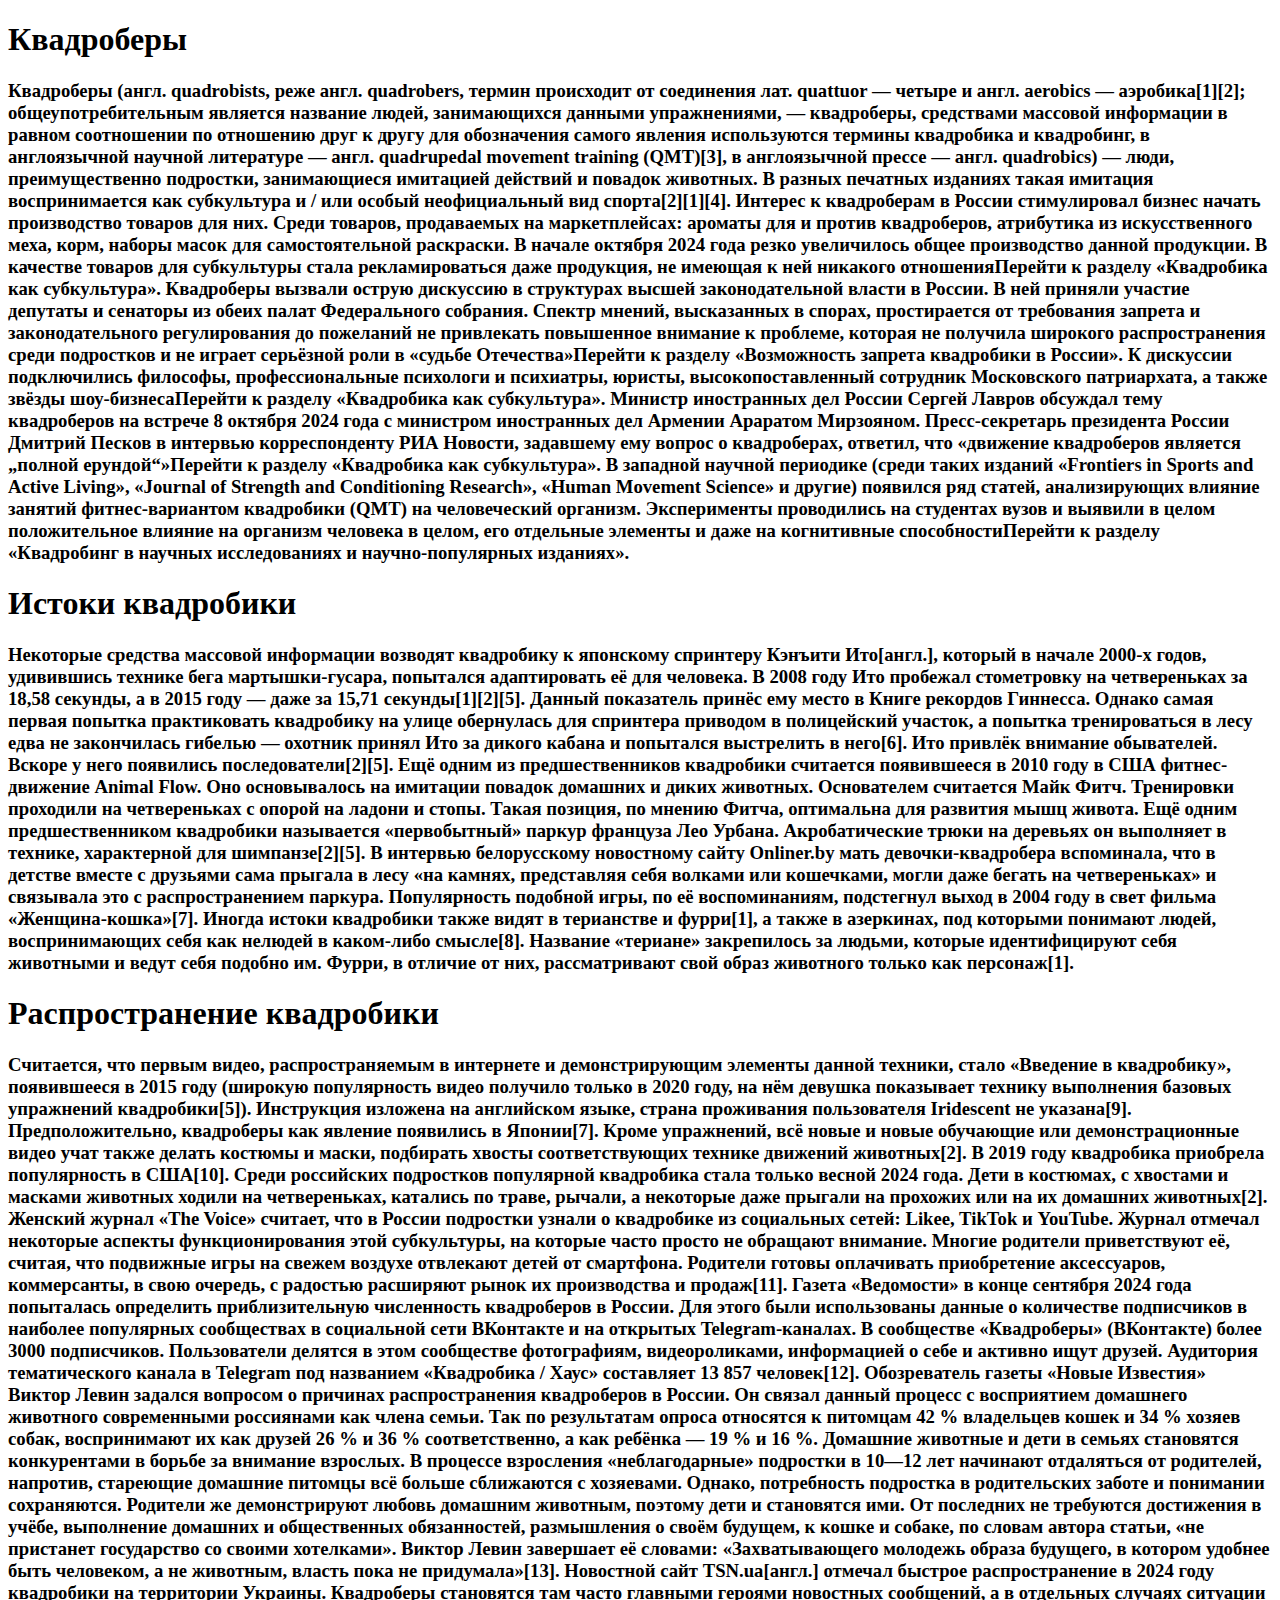
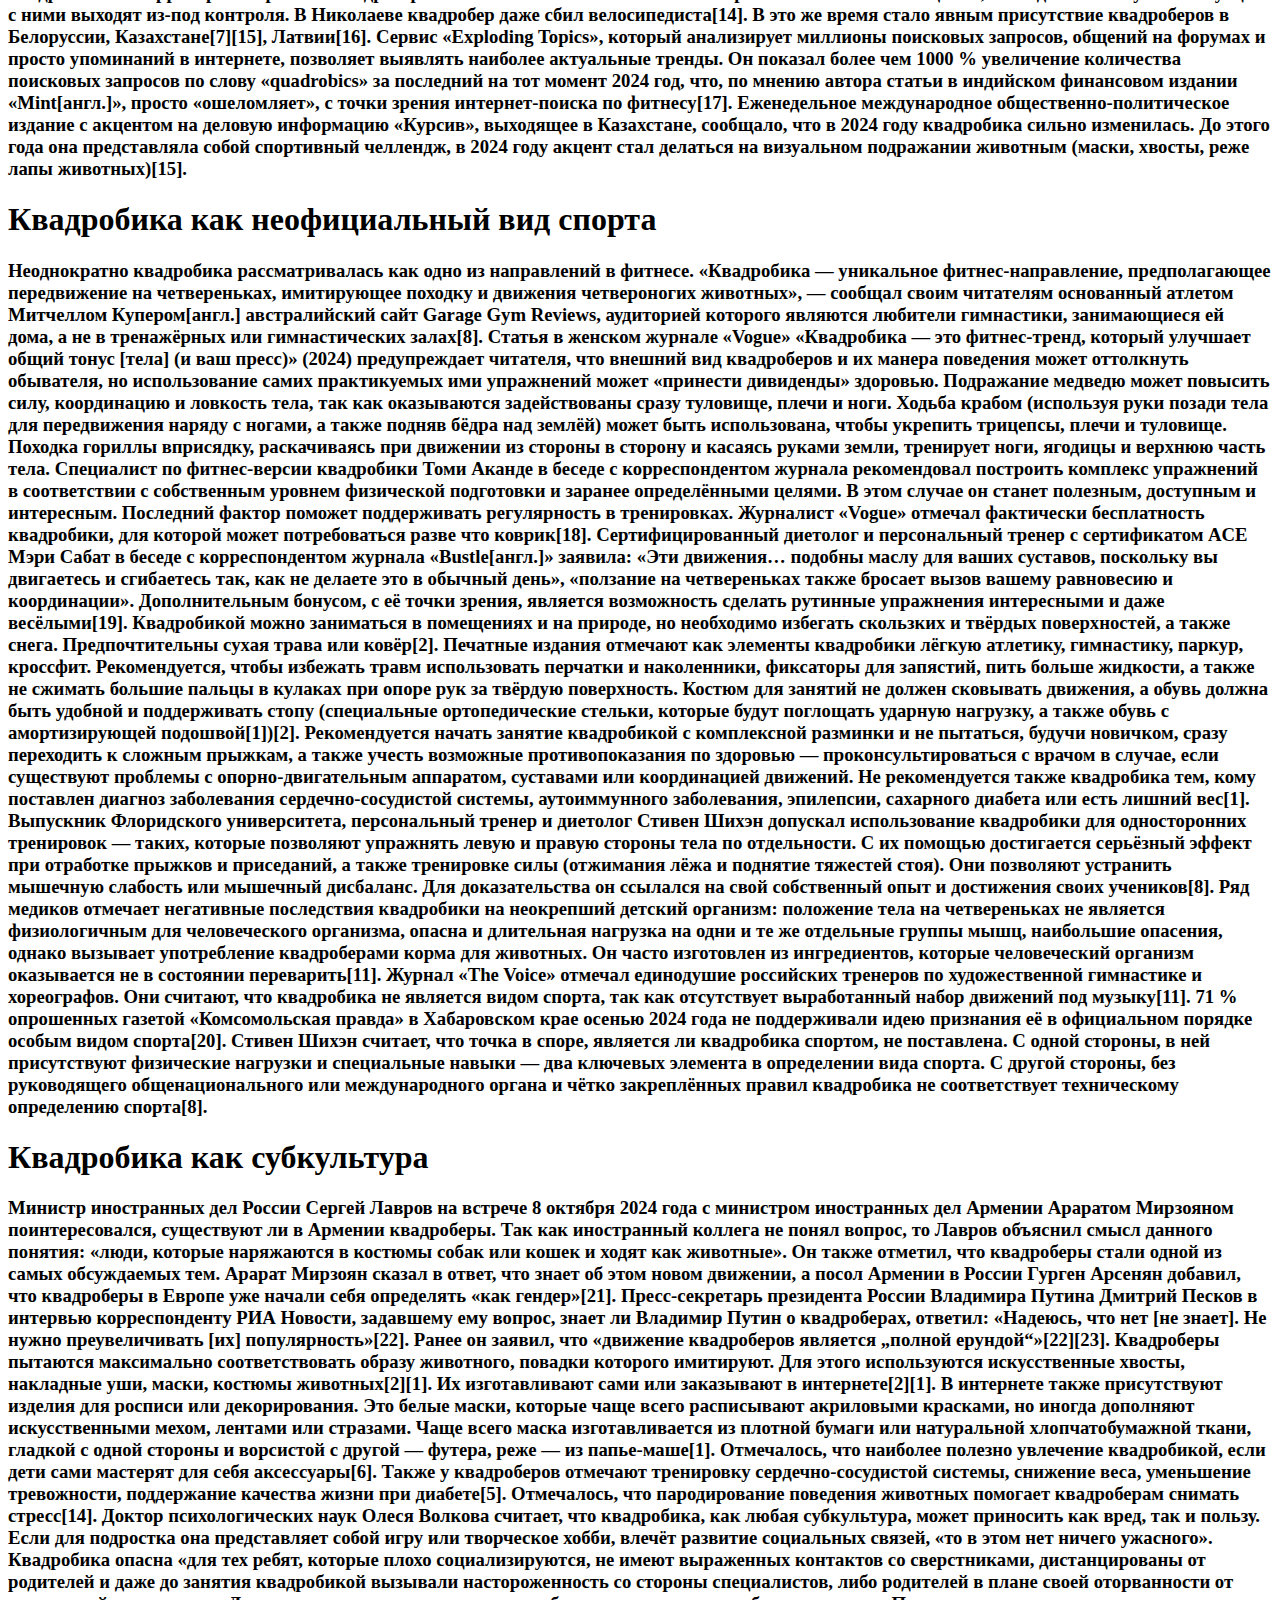
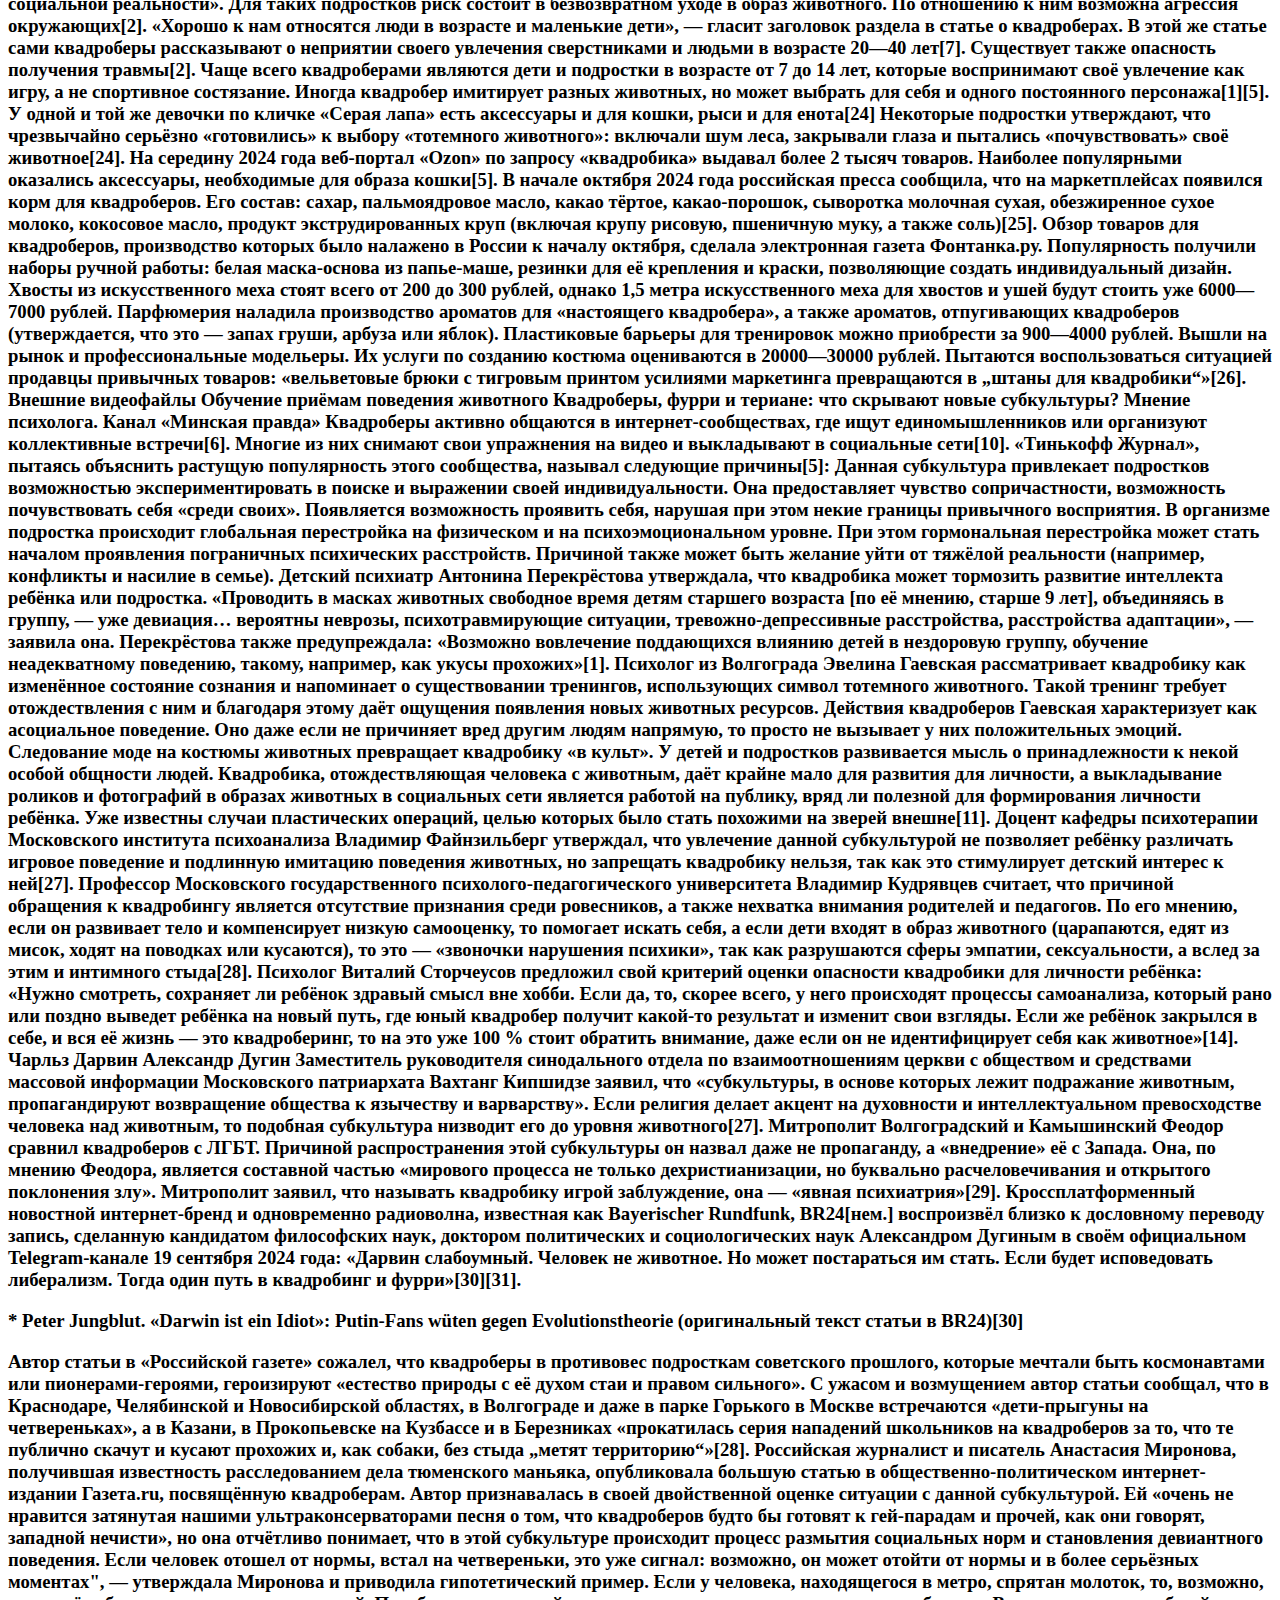
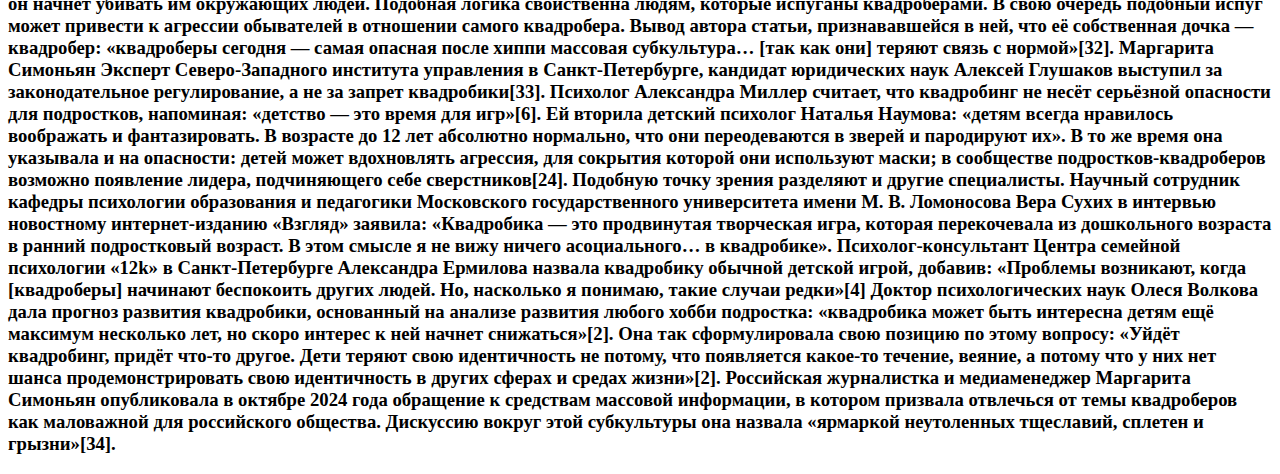
==== project/index.html @ 7bff30d8 "papki" ====
<!DOCTYPE html>
<html lang="en">
<head>
    <meta charset="UTF-8">
    <meta name="viewport" content="width=device-width, initial-scale=1.0">
    <title>Квадроберы</title>
</head>
<body>
    <h1>Квадроберы</h1>
    <h3>Квадроберы (англ. quadrobists, реже англ. quadrobers, термин происходит от соединения лат. quattuor — четыре и англ. aerobics — аэробика[1][2]; общеупотребительным является название людей, занимающихся данными упражнениями, — квадроберы, средствами массовой информации в равном соотношении по отношению друг к другу для обозначения самого явления используются термины квадробика и квадробинг, в англоязычной научной литературе — англ. quadrupedal movement training (QMT)[3], в англоязычной прессе — англ. quadrobics) — люди, преимущественно подростки, занимающиеся имитацией действий и повадок животных. В разных печатных изданиях такая имитация воспринимается как субкультура и / или особый неофициальный вид спорта[2][1][4].

Интерес к квадроберам в России стимулировал бизнес начать производство товаров для них. Среди товаров, продаваемых на маркетплейсах: ароматы для и против квадроберов, атрибутика из искусственного меха, корм, наборы масок для самостоятельной раскраски. В начале октября 2024 года резко увеличилось общее производство данной продукции. В качестве товаров для субкультуры стала рекламироваться даже продукция, не имеющая к ней никакого отношенияПерейти к разделу «Квадробика как субкультура».

Квадроберы вызвали острую дискуссию в структурах высшей законодательной власти в России. В ней приняли участие депутаты и сенаторы из обеих палат Федерального собрания. Спектр мнений, высказанных в спорах, простирается от требования запрета и законодательного регулирования до пожеланий не привлекать повышенное внимание к проблеме, которая не получила широкого распространения среди подростков и не играет серьёзной роли в «судьбе Отечества»Перейти к разделу «Возможность запрета квадробики в России». К дискуссии подключились философы, профессиональные психологи и психиатры, юристы, высокопоставленный сотрудник Московского патриархата, а также звёзды шоу-бизнесаПерейти к разделу «Квадробика как субкультура». Министр иностранных дел России Сергей Лавров обсуждал тему квадроберов на встрече 8 октября 2024 года с министром иностранных дел Армении Араратом Мирзояном. Пресс-секретарь президента России Дмитрий Песков в интервью корреспонденту РИА Новости, задавшему ему вопрос о квадроберах, ответил, что «движение квадроберов является „полной ерундой“»Перейти к разделу «Квадробика как субкультура».

В западной научной периодике (среди таких изданий «Frontiers in Sports and Active Living», «Journal of Strength and Conditioning Research», «Human Movement Science» и другие) появился ряд статей, анализирующих влияние занятий фитнес-вариантом квадробики (QMT) на человеческий организм. Эксперименты проводились на студентах вузов и выявили в целом положительное влияние на организм человека в целом, его отдельные элементы и даже на когнитивные способностиПерейти к разделу «Квадробинг в научных исследованиях и научно-популярных изданиях».
</h3>
<h1>Истоки квадробики</h1>
<h3>Некоторые средства массовой информации возводят квадробику к японскому спринтеру Кэнъити Ито[англ.], который в начале 2000-х годов, удивившись технике бега мартышки-гусара, попытался адаптировать её для человека. В 2008 году Ито пробежал стометровку на четвереньках за 18,58 секунды, а в 2015 году — даже за 15,71 секунды[1][2][5]. Данный показатель принёс ему место в Книге рекордов Гиннесса. Однако самая первая попытка практиковать квадробику на улице обернулась для спринтера приводом в полицейский участок, а попытка тренироваться в лесу едва не закончилась гибелью — охотник принял Ито за дикого кабана и попытался выстрелить в него[6]. Ито привлёк внимание обывателей. Вскоре у него появились последователи[2][5].

    Ещё одним из предшественников квадробики считается появившееся в 2010 году в США фитнес-движение Animal Flow. Оно основывалось на имитации повадок домашних и диких животных. Основателем считается Майк Фитч. Тренировки проходили на четвереньках с опорой на ладони и стопы. Такая позиция, по мнению Фитча, оптимальна для развития мышц живота. Ещё одним предшественником квадробики называется «первобытный» паркур француза Лео Урбана. Акробатические трюки на деревьях он выполняет в технике, характерной для шимпанзе[2][5]. В интервью белорусскому новостному сайту Onliner.by мать девочки-квадробера вспоминала, что в детстве вместе с друзьями сама прыгала в лесу «на камнях, представляя себя волками или кошечками, могли даже бегать на четвереньках» и связывала это с распространением паркура. Популярность подобной игры, по её воспоминаниям, подстегнул выход в 2004 году в свет фильма «Женщина-кошка»[7].
    
    Иногда истоки квадробики также видят в терианстве и фурри[1], а также в азеркинах, под которыми понимают людей, воспринимающих себя как нелюдей в каком-либо смысле[8]. Название «териане» закрепилось за людьми, которые идентифицируют себя животными и ведут себя подобно им. Фурри, в отличие от них, рассматривают свой образ животного только как персонаж[1].</h3>
<h1>Распространение квадробики</h1>
<h3>Считается, что первым видео, распространяемым в интернете и демонстрирующим элементы данной техники, стало «Введение в квадробику», появившееся в 2015 году (широкую популярность видео получило только в 2020 году, на нём девушка показывает технику выполнения базовых упражнений квадробики[5]). Инструкция изложена на английском языке, страна проживания пользователя Iridescent не указана[9]. Предположительно, квадроберы как явление появились в Японии[7]. Кроме упражнений, всё новые и новые обучающие или демонстрационные видео учат также делать костюмы и маски, подбирать хвосты соответствующих технике движений животных[2]. В 2019 году квадробика приобрела популярность в США[10].

    Среди российских подростков популярной квадробика стала только весной 2024 года. Дети в костюмах, с хвостами и масками животных ходили на четвереньках, катались по траве, рычали, а некоторые даже прыгали на прохожих или на их домашних животных[2]. Женский журнал «The Voice» считает, что в России подростки узнали о квадробике из социальных сетей: Likee, TikTok и YouTube. Журнал отмечал некоторые аспекты функционирования этой субкультуры, на которые часто просто не обращают внимание. Многие родители приветствуют её, считая, что подвижные игры на свежем воздухе отвлекают детей от смартфона. Родители готовы оплачивать приобретение аксессуаров, коммерсанты, в свою очередь, с радостью расширяют рынок их производства и продаж[11].
    
    Газета «Ведомости» в конце сентября 2024 года попыталась определить приблизительную численность квадроберов в России. Для этого были использованы данные о количестве подписчиков в наиболее популярных сообществах в социальной сети ВКонтакте и на открытых Telegram-каналах. В сообществе «Квадроберы» (ВКонтакте) более 3000 подписчиков. Пользователи делятся в этом сообществе фотографиям, видеороликами, информацией о себе и активно ищут друзей. Аудитория тематического канала в Telegram под названием «Квадробика / Хаус» составляет 13 857 человек[12].
    
    Обозреватель газеты «Новые Известия» Виктор Левин задался вопросом о причинах распространения квадроберов в России. Он связал данный процесс с восприятием домашнего животного современными россиянами как члена семьи. Так по результатам опроса относятся к питомцам 42 % владельцев кошек и 34 % хозяев собак, воспринимают их как друзей 26 % и 36 % соответственно, а как ребёнка — 19 % и 16 %. Домашние животные и дети в семьях становятся конкурентами в борьбе за внимание взрослых. В процессе взросления «неблагодарные» подростки в 10—12 лет начинают отдаляться от родителей, напротив, стареющие домашние питомцы всё больше сближаются с хозяевами. Однако, потребность подростка в родительских заботе и понимании сохраняются. Родители же демонстрируют любовь домашним животным, поэтому дети и становятся ими. От последних не требуются достижения в учёбе, выполнение домашних и общественных обязанностей, размышления о своём будущем, к кошке и собаке, по словам автора статьи, «не пристанет государство со своими хотелками». Виктор Левин завершает её словами: «Захватывающего молодежь образа будущего, в котором удобнее быть человеком, а не животным, власть пока не придумала»[13].
    
    Новостной сайт TSN.ua[англ.] отмечал быстрое распространение в 2024 году квадробики на территории Украины. Квадроберы становятся там часто главными героями новостных сообщений, а в отдельных случаях ситуации с ними выходят из-под контроля. В Николаеве квадробер даже сбил велосипедиста[14]. В это же время стало явным присутствие квадроберов в Белоруссии, Казахстане[7][15], Латвии[16].
    
    Сервис «Exploding Topics», который анализирует миллионы поисковых запросов, общений на форумах и просто упоминаний в интернете, позволяет выявлять наиболее актуальные тренды. Он показал более чем 1000 % увеличение количества поисковых запросов по слову «quadrobics» за последний на тот момент 2024 год, что, по мнению автора статьи в индийском финансовом издании «Mint[англ.]», просто «ошеломляет», с точки зрения интернет-поиска по фитнесу[17].
    
    Еженедельное международное общественно-политическое издание с акцентом на деловую информацию «Курсив», выходящее в Казахстане, сообщало, что в 2024 году квадробика сильно изменилась. До этого года она представляла собой спортивный челлендж, в 2024 году акцент стал делаться на визуальном подражании животным (маски, хвосты, реже лапы животных)[15].</h3>
    <h1>Квадробика как неофициальный вид спорта</h1>
    <h3>Неоднократно квадробика рассматривалась как одно из направлений в фитнесе. «Квадробика — уникальное фитнес-направление, предполагающее передвижение на четвереньках, имитирующее походку и движения четвероногих животных», — сообщал своим читателям основанный атлетом Митчеллом Купером[англ.] австралийский сайт Garage Gym Reviews, аудиторией которого являются любители гимнастики, занимающиеся ей дома, а не в тренажёрных или гимнастических залах[8].

        Статья в женском журнале «Vogue» «Квадробика — это фитнес-тренд, который улучшает общий тонус [тела] (и ваш пресс)» (2024) предупреждает читателя, что внешний вид квадроберов и их манера поведения может оттолкнуть обывателя, но использование самих практикуемых ими упражнений может «принести дивиденды» здоровью. Подражание медведю может повысить силу, координацию и ловкость тела, так как оказываются задействованы сразу туловище, плечи и ноги. Ходьба крабом (используя руки позади тела для передвижения наряду с ногами, а также подняв бёдра над землёй) может быть использована, чтобы укрепить трицепсы, плечи и туловище. Походка гориллы вприсядку, раскачиваясь при движении из стороны в сторону и касаясь руками земли, тренирует ноги, ягодицы и верхнюю часть тела. Специалист по фитнес-версии квадробики Томи Аканде в беседе с корреспондентом журнала рекомендовал построить комплекс упражнений в соответствии с собственным уровнем физической подготовки и заранее определёнными целями. В этом случае он станет полезным, доступным и интересным. Последний фактор поможет поддерживать регулярность в тренировках. Журналист «Vogue» отмечал фактически бесплатность квадробики, для которой может потребоваться разве что коврик[18].
    
        Cертифицированный диетолог и персональный тренер с сертификатом ACE Мэри Сабат в беседе с корреспондентом журнала «Bustle[англ.]» заявила: «Эти движения… подобны маслу для ваших суставов, поскольку вы двигаетесь и сгибаетесь так, как не делаете это в обычный день», «ползание на четвереньках также бросает вызов вашему равновесию и координации». Дополнительным бонусом, с её точки зрения, является возможность сделать рутинные упражнения интересными и даже весёлыми[19].
        
        Квадробикой можно заниматься в помещениях и на природе, но необходимо избегать скользких и твёрдых поверхностей, а также снега. Предпочтительны сухая трава или ковёр[2]. Печатные издания отмечают как элементы квадробики лёгкую атлетику, гимнастику, паркур, кроссфит. Рекомендуется, чтобы избежать травм использовать перчатки и наколенники, фиксаторы для запястий, пить больше жидкости, а также не сжимать большие пальцы в кулаках при опоре рук за твёрдую поверхность. Костюм для занятий не должен сковывать движения, а обувь должна быть удобной и поддерживать стопу (специальные ортопедические стельки, которые будут поглощать ударную нагрузку, а также обувь с амортизирующей подошвой[1])[2].
        
        Рекомендуется начать занятие квадробикой с комплексной разминки и не пытаться, будучи новичком, сразу переходить к сложным прыжкам, а также учесть возможные противопоказания по здоровью — проконсультироваться с врачом в случае, если существуют проблемы с опорно-двигательным аппаратом, суставами или координацией движений. Не рекомендуется также квадробика тем, кому поставлен диагноз заболевания сердечно-сосудистой системы, аутоиммунного заболевания, эпилепсии, сахарного диабета или есть лишний вес[1].
        
        Выпускник Флоридского университета, персональный тренер и диетолог Стивен Шихэн допускал использование квадробики для односторонних тренировок — таких, которые позволяют упражнять левую и правую стороны тела по отдельности. С их помощью достигается серьёзный эффект при отработке прыжков и приседаний, а также тренировке силы (отжимания лёжа и поднятие тяжестей стоя). Они позволяют устранить мышечную слабость или мышечный дисбаланс. Для доказательства он ссылался на свой собственный опыт и достижения своих учеников[8].
        
        Ряд медиков отмечает негативные последствия квадробики на неокрепший детский организм: положение тела на четвереньках не является физиологичным для человеческого организма, опасна и длительная нагрузка на одни и те же отдельные группы мышц, наибольшие опасения, однако вызывает употребление квадроберами корма для животных. Он часто изготовлен из ингредиентов, которые человеческий организм оказывается не в состоянии переварить[11].
        
        Журнал «The Voice» отмечал единодушие российских тренеров по художественной гимнастике и хореографов. Они считают, что квадробика не является видом спорта, так как отсутствует выработанный набор движений под музыку[11]. 71 % опрошенных газетой «Комсомольская правда» в Хабаровском крае осенью 2024 года не поддерживали идею признания её в официальном порядке особым видом спорта[20].
        
        Стивен Шихэн считает, что точка в споре, является ли квадробика спортом, не поставлена. С одной стороны, в ней присутствуют физические нагрузки и специальные навыки — два ключевых элемента в определении вида спорта. С другой стороны, без руководящего общенационального или международного органа и чётко закреплённых правил квадробика не соответствует техническому определению спорта[8].</h3>
<h1>Квадробика как субкультура
</h1>
<h3>Министр иностранных дел России Сергей Лавров на встрече 8 октября 2024 года с министром иностранных дел Армении Араратом Мирзояном поинтересовался, существуют ли в Армении квадроберы. Так как иностранный коллега не понял вопрос, то Лавров объяснил смысл данного понятия: «люди, которые наряжаются в костюмы собак или кошек и ходят как животные». Он также отметил, что квадроберы стали одной из самых обсуждаемых тем. Арарат Мирзоян сказал в ответ, что знает об этом новом движении, а посол Армении в России Гурген Арсенян добавил, что квадроберы в Европе уже начали себя определять «как гендер»[21]. Пресс-секретарь президента России Владимира Путина Дмитрий Песков в интервью корреспонденту РИА Новости, задавшему ему вопрос, знает ли Владимир Путин о квадроберах, ответил: «Надеюсь, что нет [не знает]. Не нужно преувеличивать [их] популярность»[22]. Ранее он заявил, что «движение квадроберов является „полной ерундой“»[22][23].

    Квадроберы пытаются максимально соответствовать образу животного, повадки которого имитируют. Для этого используются искусственные хвосты, накладные уши, маски, костюмы животных[2][1]. Их изготавливают сами или заказывают в интернете[2][1]. В интернете также присутствуют изделия для росписи или декорирования. Это белые маски, которые чаще всего расписывают акриловыми красками, но иногда дополняют искусственными мехом, лентами или стразами. Чаще всего маска изготавливается из плотной бумаги или натуральной хлопчатобумажной ткани, гладкой с одной стороны и ворсистой с другой — футера, реже — из папье-маше[1]. Отмечалось, что наиболее полезно увлечение квадробикой, если дети сами мастерят для себя аксессуары[6]. Также у квадроберов отмечают тренировку сердечно-сосудистой системы, снижение веса, уменьшение тревожности, поддержание качества жизни при диабете[5]. Отмечалось, что пародирование поведения животных помогает квадроберам снимать стресс[14].
    
    Доктор психологических наук Олеся Волкова считает, что квадробика, как любая субкультура, может приносить как вред, так и пользу. Если для подростка она представляет собой игру или творческое хобби, влечёт развитие социальных связей, «то в этом нет ничего ужасного». Квадробика опасна «для тех ребят, которые плохо социализируются, не имеют выраженных контактов со сверстниками, дистанцированы от родителей и даже до занятия квадробикой вызывали настороженность со стороны специалистов, либо родителей в плане своей оторванности от социальной реальности». Для таких подростков риск состоит в безвозвратном уходе в образ животного. По отношению к ним возможна агрессия окружающих[2]. «Хорошо к нам относятся люди в возрасте и маленькие дети», — гласит заголовок раздела в статье о квадроберах. В этой же статье сами квадроберы рассказывают о неприятии своего увлечения сверстниками и людьми в возрасте 20—40 лет[7]. Существует также опасность получения травмы[2]. Чаще всего квадроберами являются дети и подростки в возрасте от 7 до 14 лет, которые воспринимают своё увлечение как игру, а не спортивное состязание. Иногда квадробер имитирует разных животных, но может выбрать для себя и одного постоянного персонажа[1][5]. У одной и той же девочки по кличке «Серая лапа» есть аксессуары и для кошки, рыси и для енота[24] Некоторые подростки утверждают, что чрезвычайно серьёзно «готовились» к выбору «тотемного животного»: включали шум леса, закрывали глаза и пытались «почувствовать» своё животное[24].
    
    На середину 2024 года веб-портал «Ozon» по запросу «квадробика» выдавал более 2 тысяч товаров. Наиболее популярными оказались аксессуары, необходимые для образа кошки[5]. В начале октября 2024 года российская пресса сообщила, что на маркетплейсах появился корм для квадроберов. Его состав: сахар, пальмоядровое масло, какао тёртое, какао-порошок, сыворотка молочная сухая, обезжиренное сухое молоко, кокосовое масло, продукт экструдированных круп (включая крупу рисовую, пшеничную муку, а также соль)[25].
    
    Обзор товаров для квадроберов, производство которых было налажено в России к началу октября, сделала электронная газета Фонтанка.ру. Популярность получили наборы ручной работы: белая маска-основа из папье-маше, резинки для её крепления и краски, позволяющие создать индивидуальный дизайн. Хвосты из искусственного меха стоят всего от 200 до 300 рублей, однако 1,5 метра искусственного меха для хвостов и ушей будут стоить уже 6000—7000 рублей. Парфюмерия наладила производство ароматов для «настоящего квадробера», а также ароматов, отпугивающих квадроберов (утверждается, что это — запах груши, арбуза или яблок). Пластиковые барьеры для тренировок можно приобрести за 900—4000 рублей. Вышли на рынок и профессиональные модельеры. Их услуги по созданию костюма оцениваются в 20000—30000 рублей. Пытаются воспользоваться ситуацией продавцы привычных товаров: «вельветовые брюки с тигровым принтом усилиями маркетинга превращаются в „штаны для квадробики“»[26].
    
     Внешние видеофайлы
        Обучение приёмам поведения животного
        Квадроберы, фурри и териане: что скрывают новые субкультуры? Мнение психолога. Канал «Минская правда»
    Квадроберы активно общаются в интернет-сообществах, где ищут единомышленников или организуют коллективные встречи[6]. Многие из них снимают свои упражнения на видео и выкладывают в социальные сети[10]. «Тинькофф Журнал», пытаясь объяснить растущую популярность этого сообщества, называл следующие причины[5]:
    
    Данная субкультура привлекает подростков возможностью экспериментировать в поиске и выражении своей индивидуальности.
    Она предоставляет чувство сопричастности, возможность почувствовать себя «среди своих».
    Появляется возможность проявить себя, нарушая при этом некие границы привычного восприятия.
    В организме подростка происходит глобальная перестройка на физическом и на психоэмоциональном уровне. При этом гормональная перестройка может стать началом проявления пограничных психических расстройств.
    Причиной также может быть желание уйти от тяжёлой реальности (например, конфликты и насилие в семье).
    Детский психиатр Антонина Перекрёстова утверждала, что квадробика может тормозить развитие интеллекта ребёнка или подростка. «Проводить в масках животных свободное время детям старшего возраста [по её мнению, старше 9 лет], объединяясь в группу, — уже девиация… вероятны неврозы, психотравмирующие ситуации, тревожно-депрессивные расстройства, расстройства адаптации», — заявила она. Перекрёстова также предупреждала: «Возможно вовлечение поддающихся влиянию детей в нездоровую группу, обучение неадекватному поведению, такому, например, как укусы прохожих»[1].
    
    Психолог из Волгограда Эвелина Гаевская рассматривает квадробику как изменённое состояние сознания и напоминает о существовании тренингов, использующих символ тотемного животного. Такой тренинг требует отождествления с ним и благодаря этому даёт ощущения появления новых животных ресурсов. Действия квадроберов Гаевская характеризует как асоциальное поведение. Оно даже если не причиняет вред другим людям напрямую, то просто не вызывает у них положительных эмоций. Следование моде на костюмы животных превращает квадробику «в культ». У детей и подростков развивается мысль о принадлежности к некой особой общности людей. Квадробика, отождествляющая человека с животным, даёт крайне мало для развития для личности, а выкладывание роликов и фотографий в образах животных в социальных сети является работой на публику, вряд ли полезной для формирования личности ребёнка. Уже известны случаи пластических операций, целью которых было стать похожими на зверей внешне[11].
    
    Доцент кафедры психотерапии Московского института психоанализа Владимир Файнзильберг утверждал, что увлечение данной субкультурой не позволяет ребёнку различать игровое поведение и подлинную имитацию поведения животных, но запрещать квадробику нельзя, так как это стимулирует детский интерес к ней[27]. Профессор Московского государственного психолого-педагогического университета Владимир Кудрявцев считает, что причиной обращения к квадробингу является отсутствие признания среди ровесников, а также нехватка внимания родителей и педагогов. По его мнению, если он развивает тело и компенсирует низкую самооценку, то помогает искать себя, а если дети входят в образ животного (царапаются, едят из мисок, ходят на поводках или кусаются), то это — «звоночки нарушения психики», так как разрушаются сферы эмпатии, сексуальности, а вслед за этим и интимного стыда[28]. Психолог Виталий Сторчеусов предложил свой критерий оценки опасности квадробики для личности ребёнка: «Нужно смотреть, сохраняет ли ребёнок здравый смысл вне хобби. Если да, то, скорее всего, у него происходят процессы самоанализа, который рано или поздно выведет ребёнка на новый путь, где юный квадробер получит какой-то результат и изменит свои взгляды. Если же ребёнок закрылся в себе, и вся её жизнь — это квадроберинг, то на это уже 100 % стоит обратить внимание, даже если он не идентифицирует себя как животное»[14].
    
    
    Чарльз Дарвин
    
    Александр Дугин
    Заместитель руководителя синодального отдела по взаимоотношениям церкви с обществом и средствами массовой информации Московского патриархата Вахтанг Кипшидзе заявил, что «субкультуры, в основе которых лежит подражание животным, пропагандируют возвращение общества к язычеству и варварству». Если религия делает акцент на духовности и интеллектуальном превосходстве человека над животным, то подобная субкультура низводит его до уровня животного[27]. Митрополит Волгоградский и Камышинский Феодор сравнил квадроберов с ЛГБТ. Причиной распространения этой субкультуры он назвал даже не пропаганду, а «внедрение» её с Запада. Она, по мнению Феодора, является составной частью «мирового процесса не только дехристианизации, но буквально расчеловечивания и открытого поклонения злу». Митрополит заявил, что называть квадробику игрой заблуждение, она — «явная психиатрия»[29].
    
    Кроссплатформенный новостной интернет-бренд и одновременно радиоволна, известная как Bayerischer Rundfunk, BR24[нем.] воспроизвёл близко к дословному переводу запись, сделанную кандидатом философских наук, доктором политических и социологических наук Александром Дугиным в своём официальном Telegram-канале 19 сентября 2024 года: «Дарвин слабоумный. Человек не животное. Но может постараться им стать. Если будет исповедовать либерализм. Тогда один путь в квадробинг и фурри»[30][31].
    
    <p class="p">* Peter Jungblut. «Darwin ist ein Idiot»: Putin-Fans wüten gegen Evolutionstheorie (оригинальный текст статьи в BR24)[30]</p>
    Автор статьи в «Российской газете» сожалел, что квадроберы в противовес подросткам советского прошлого, которые мечтали быть космонавтами или пионерами-героями, героизируют «естество природы с её духом стаи и правом сильного». С ужасом и возмущением автор статьи сообщал, что в Краснодаре, Челябинской и Новосибирской областях, в Волгограде и даже в парке Горького в Москве встречаются «дети-прыгуны на четвереньках», а в Казани, в Прокопьевске на Кузбассе и в Березниках «прокатилась серия нападений школьников на квадроберов за то, что те публично скачут и кусают прохожих и, как собаки, без стыда „метят территорию“»[28].
    
    Российская журналист и писатель Анастасия Миронова, получившая известность расследованием дела тюменского маньяка, опубликовала большую статью в общественно-политическом интернет-издании Газета.ru, посвящённую квадроберам. Автор признавалась в своей двойственной оценке ситуации с данной субкультурой. Ей «очень не нравится затянутая нашими ультраконсерваторами песня о том, что квадроберов будто бы готовят к гей-парадам и прочей, как они говорят, западной нечисти», но она отчётливо понимает, что в этой субкультуре происходит процесс размытия социальных норм и становления девиантного поведения. Если человек отошел от нормы, встал на четвереньки, это уже сигнал: возможно, он может отойти от нормы и в более серьёзных моментах", — утверждала Миронова и приводила гипотетический пример. Если у человека, находящегося в метро, спрятан молоток, то, возможно, он начнёт убивать им окружающих людей. Подобная логика свойственна людям, которые испуганы квадроберами. В свою очередь подобный испуг может привести к агрессии обывателей в отношении самого квадробера. Вывод автора статьи, признававшейся в ней, что её собственная дочка — квадробер: «квадроберы сегодня — самая опасная после хиппи массовая субкультура… [так как они] теряют связь с нормой»[32].
    
    
    Маргарита Симоньян
    Эксперт Северо-Западного института управления в Санкт-Петербурге, кандидат юридических наук Алексей Глушаков выступил за законодательное регулирование, а не за запрет квадробики[33]. Психолог Александра Миллер считает, что квадробинг не несёт серьёзной опасности для подростков, напоминая: «детство — это время для игр»[6]. Ей вторила детский психолог Наталья Наумова: «детям всегда нравилось воображать и фантазировать. В возрасте до 12 лет абсолютно нормально, что они переодеваются в зверей и пародируют их». В то же время она указывала и на опасности: детей может вдохновлять агрессия, для сокрытия которой они используют маски; в сообществе подростков-квадроберов возможно появление лидера, подчиняющего себе сверстников[24].
    
    Подобную точку зрения разделяют и другие специалисты. Научный сотрудник кафедры психологии образования и педагогики Московского государственного университета имени М. В. Ломоносова Вера Сухих в интервью новостному интернет-изданию «Взгляд» заявила: «Квадробика — это продвинутая творческая игра, которая перекочевала из дошкольного возраста в ранний подростковый возраст. В этом смысле я не вижу ничего асоциального… в квадробике». Психолог-консультант Центра семейной психологии «12k» в Санкт-Петербурге Александра Ермилова назвала квадробику обычной детской игрой, добавив: «Проблемы возникают, когда [квадроберы] начинают беспокоить других людей. Но, насколько я понимаю, такие случаи редки»[4]
    
    Доктор психологических наук Олеся Волкова дала прогноз развития квадробики, основанный на анализе развития любого хобби подростка: «квадробика может быть интересна детям ещё максимум несколько лет, но скоро интерес к ней начнет снижаться»[2]. Она так сформулировала свою позицию по этому вопросу: «Уйдёт квадробинг, придёт что-то другое. Дети теряют свою идентичность не потому, что появляется какое-то течение, веяние, а потому что у них нет шанса продемонстрировать свою идентичность в других сферах и средах жизни»[2].
    
    Российская журналистка и медиаменеджер Маргарита Симоньян опубликовала в октябре 2024 года обращение к средствам массовой информации, в котором призвала отвлечься от темы квадроберов как маловажной для российского общества. Дискуссию вокруг этой субкультуры она назвала «ярмаркой неутоленных тщеславий, сплетен и грызни»[34].</h3>
</body>
</html>
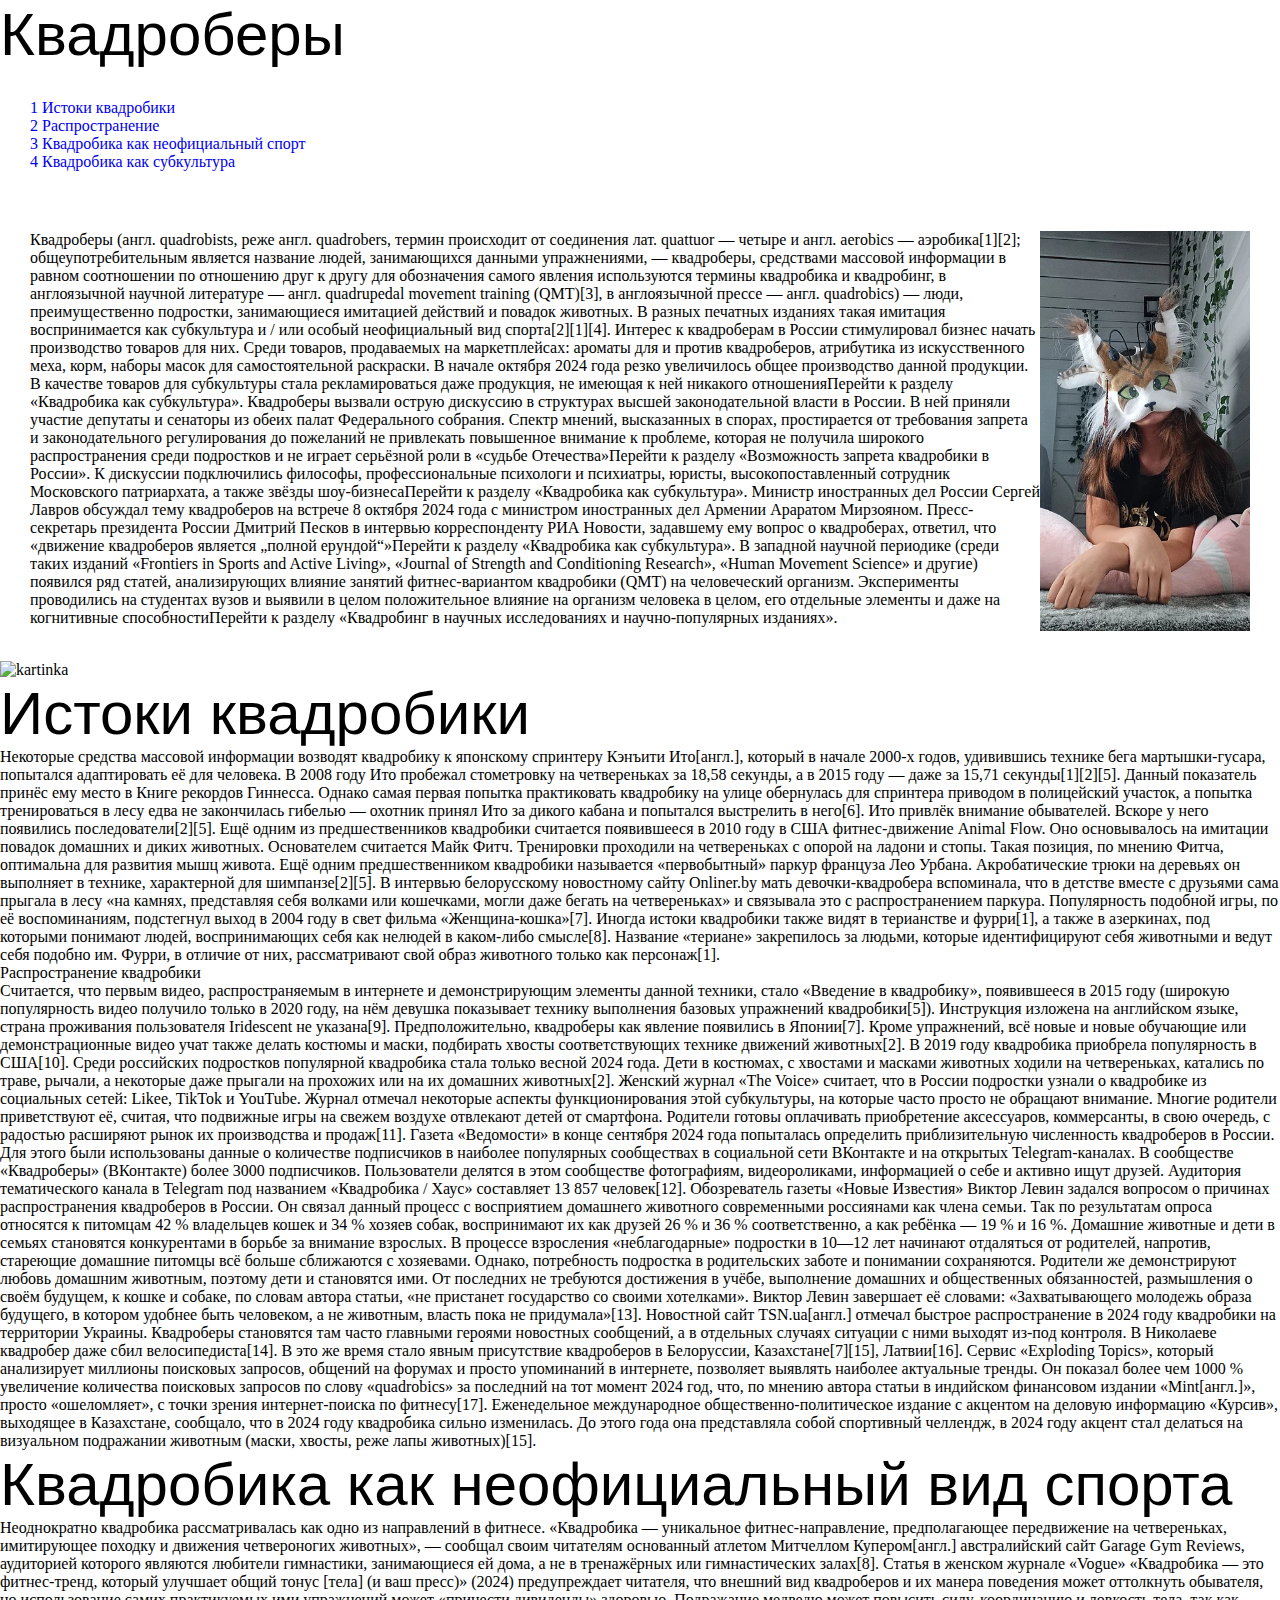
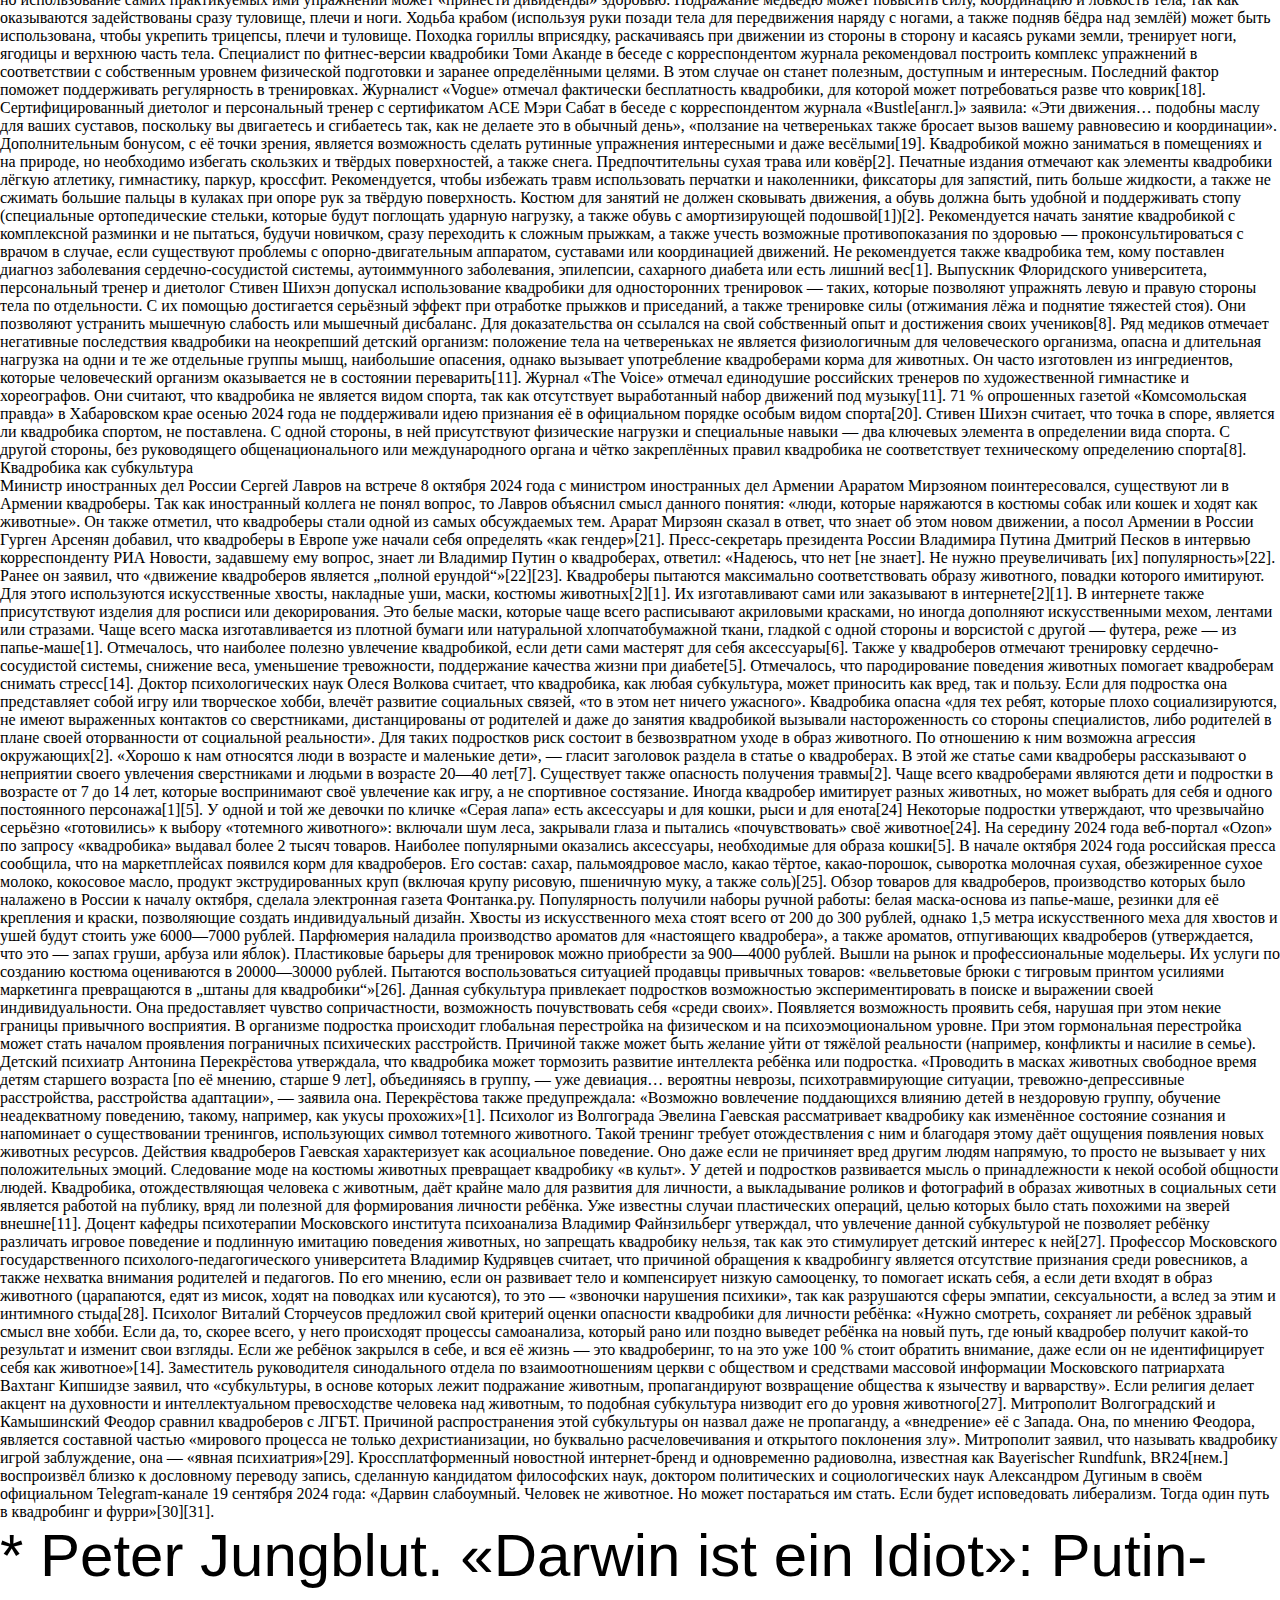
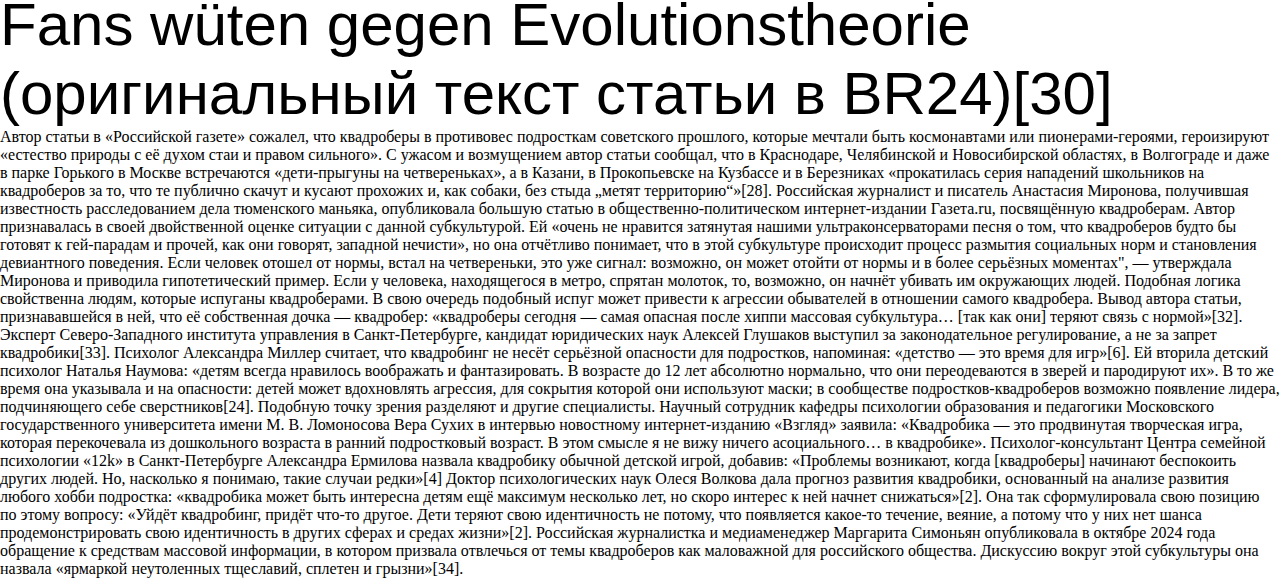
==== commit 123f9df6: "styles" ====
--- a/project/index.html
+++ b/project/index.html
@@ -4,9 +4,23 @@
     <meta charset="UTF-8">
     <meta name="viewport" content="width=device-width, initial-scale=1.0">
     <title>Квадроберы</title>
+    <link rel="stylesheet" href="./css/styles.css">
 </head>
 <body>
-    <h1>Квадроберы</h1>
+    <h1 class="p">Квадроберы</h1>
+    <div>
+    <sidebar class="conteiner">
+        <ul>
+            <li><a href="#1">1 Истоки квадробики</li></a>
+            <li><a href="#2">2 Распространение</li></a>
+            <li><a href="#3">3 Квадробика как неофициальный спорт</li></a>
+            <li><a href="#4">4 Квадробика как субкультура</li></a>
+        </ul>
+    </sidebar>
+
+</div>
+
+    <div class="conteiner">
     <h3>Квадроберы (англ. quadrobists, реже англ. quadrobers, термин происходит от соединения лат. quattuor — четыре и англ. aerobics — аэробика[1][2]; общеупотребительным является название людей, занимающихся данными упражнениями, — квадроберы, средствами массовой информации в равном соотношении по отношению друг к другу для обозначения самого явления используются термины квадробика и квадробинг, в англоязычной научной литературе — англ. quadrupedal movement training (QMT)[3], в англоязычной прессе — англ. quadrobics) — люди, преимущественно подростки, занимающиеся имитацией действий и повадок животных. В разных печатных изданиях такая имитация воспринимается как субкультура и / или особый неофициальный вид спорта[2][1][4].
 
 Интерес к квадроберам в России стимулировал бизнес начать производство товаров для них. Среди товаров, продаваемых на маркетплейсах: ароматы для и против квадроберов, атрибутика из искусственного меха, корм, наборы масок для самостоятельной раскраски. В начале октября 2024 года резко увеличилось общее производство данной продукции. В качестве товаров для субкультуры стала рекламироваться даже продукция, не имеющая к ней никакого отношенияПерейти к разделу «Квадробика как субкультура».
@@ -15,14 +29,23 @@
 
 В западной научной периодике (среди таких изданий «Frontiers in Sports and Active Living», «Journal of Strength and Conditioning Research», «Human Movement Science» и другие) появился ряд статей, анализирующих влияние занятий фитнес-вариантом квадробики (QMT) на человеческий организм. Эксперименты проводились на студентах вузов и выявили в целом положительное влияние на организм человека в целом, его отдельные элементы и даже на когнитивные способностиПерейти к разделу «Квадробинг в научных исследованиях и научно-популярных изданиях».
 </h3>
-<h1>Истоки квадробики</h1>
+<img src="./img/grll.webp " alt="" class="img">
+</div>
+<div class="container">
+<img src="./img/obezyana.jpg" alt="kartinka">
+
+<nav id="1">
+<h1 class="p">Истоки квадробики</h1></nav>
 <h3>Некоторые средства массовой информации возводят квадробику к японскому спринтеру Кэнъити Ито[англ.], который в начале 2000-х годов, удивившись технике бега мартышки-гусара, попытался адаптировать её для человека. В 2008 году Ито пробежал стометровку на четвереньках за 18,58 секунды, а в 2015 году — даже за 15,71 секунды[1][2][5]. Данный показатель принёс ему место в Книге рекордов Гиннесса. Однако самая первая попытка практиковать квадробику на улице обернулась для спринтера приводом в полицейский участок, а попытка тренироваться в лесу едва не закончилась гибелью — охотник принял Ито за дикого кабана и попытался выстрелить в него[6]. Ито привлёк внимание обывателей. Вскоре у него появились последователи[2][5].
 
     Ещё одним из предшественников квадробики считается появившееся в 2010 году в США фитнес-движение Animal Flow. Оно основывалось на имитации повадок домашних и диких животных. Основателем считается Майк Фитч. Тренировки проходили на четвереньках с опорой на ладони и стопы. Такая позиция, по мнению Фитча, оптимальна для развития мышц живота. Ещё одним предшественником квадробики называется «первобытный» паркур француза Лео Урбана. Акробатические трюки на деревьях он выполняет в технике, характерной для шимпанзе[2][5]. В интервью белорусскому новостному сайту Onliner.by мать девочки-квадробера вспоминала, что в детстве вместе с друзьями сама прыгала в лесу «на камнях, представляя себя волками или кошечками, могли даже бегать на четвереньках» и связывала это с распространением паркура. Популярность подобной игры, по её воспоминаниям, подстегнул выход в 2004 году в свет фильма «Женщина-кошка»[7].
     
     Иногда истоки квадробики также видят в терианстве и фурри[1], а также в азеркинах, под которыми понимают людей, воспринимающих себя как нелюдей в каком-либо смысле[8]. Название «териане» закрепилось за людьми, которые идентифицируют себя животными и ведут себя подобно им. Фурри, в отличие от них, рассматривают свой образ животного только как персонаж[1].</h3>
-<h1>Распространение квадробики</h1>
-<h3>Считается, что первым видео, распространяемым в интернете и демонстрирующим элементы данной техники, стало «Введение в квадробику», появившееся в 2015 году (широкую популярность видео получило только в 2020 году, на нём девушка показывает технику выполнения базовых упражнений квадробики[5]). Инструкция изложена на английском языке, страна проживания пользователя Iridescent не указана[9]. Предположительно, квадроберы как явление появились в Японии[7]. Кроме упражнений, всё новые и новые обучающие или демонстрационные видео учат также делать костюмы и маски, подбирать хвосты соответствующих технике движений животных[2]. В 2019 году квадробика приобрела популярность в США[10].
+
+<nav id="2">
+    <h1>Распространение квадробики</h1>
+</nav>
+    <h3>Считается, что первым видео, распространяемым в интернете и демонстрирующим элементы данной техники, стало «Введение в квадробику», появившееся в 2015 году (широкую популярность видео получило только в 2020 году, на нём девушка показывает технику выполнения базовых упражнений квадробики[5]). Инструкция изложена на английском языке, страна проживания пользователя Iridescent не указана[9]. Предположительно, квадроберы как явление появились в Японии[7]. Кроме упражнений, всё новые и новые обучающие или демонстрационные видео учат также делать костюмы и маски, подбирать хвосты соответствующих технике движений животных[2]. В 2019 году квадробика приобрела популярность в США[10].
 
     Среди российских подростков популярной квадробика стала только весной 2024 года. Дети в костюмах, с хвостами и масками животных ходили на четвереньках, катались по траве, рычали, а некоторые даже прыгали на прохожих или на их домашних животных[2]. Женский журнал «The Voice» считает, что в России подростки узнали о квадробике из социальных сетей: Likee, TikTok и YouTube. Журнал отмечал некоторые аспекты функционирования этой субкультуры, на которые часто просто не обращают внимание. Многие родители приветствуют её, считая, что подвижные игры на свежем воздухе отвлекают детей от смартфона. Родители готовы оплачивать приобретение аксессуаров, коммерсанты, в свою очередь, с радостью расширяют рынок их производства и продаж[11].
     
@@ -35,7 +58,10 @@
     Сервис «Exploding Topics», который анализирует миллионы поисковых запросов, общений на форумах и просто упоминаний в интернете, позволяет выявлять наиболее актуальные тренды. Он показал более чем 1000 % увеличение количества поисковых запросов по слову «quadrobics» за последний на тот момент 2024 год, что, по мнению автора статьи в индийском финансовом издании «Mint[англ.]», просто «ошеломляет», с точки зрения интернет-поиска по фитнесу[17].
     
     Еженедельное международное общественно-политическое издание с акцентом на деловую информацию «Курсив», выходящее в Казахстане, сообщало, что в 2024 году квадробика сильно изменилась. До этого года она представляла собой спортивный челлендж, в 2024 году акцент стал делаться на визуальном подражании животным (маски, хвосты, реже лапы животных)[15].</h3>
-    <h1>Квадробика как неофициальный вид спорта</h1>
+</div>
+<nav id="3">
+    <h1 class="p">Квадробика как неофициальный вид спорта</h1>
+</nav>
     <h3>Неоднократно квадробика рассматривалась как одно из направлений в фитнесе. «Квадробика — уникальное фитнес-направление, предполагающее передвижение на четвереньках, имитирующее походку и движения четвероногих животных», — сообщал своим читателям основанный атлетом Митчеллом Купером[англ.] австралийский сайт Garage Gym Reviews, аудиторией которого являются любители гимнастики, занимающиеся ей дома, а не в тренажёрных или гимнастических залах[8].
 
         Статья в женском журнале «Vogue» «Квадробика — это фитнес-тренд, который улучшает общий тонус [тела] (и ваш пресс)» (2024) предупреждает читателя, что внешний вид квадроберов и их манера поведения может оттолкнуть обывателя, но использование самих практикуемых ими упражнений может «принести дивиденды» здоровью. Подражание медведю может повысить силу, координацию и ловкость тела, так как оказываются задействованы сразу туловище, плечи и ноги. Ходьба крабом (используя руки позади тела для передвижения наряду с ногами, а также подняв бёдра над землёй) может быть использована, чтобы укрепить трицепсы, плечи и туловище. Походка гориллы вприсядку, раскачиваясь при движении из стороны в сторону и касаясь руками земли, тренирует ноги, ягодицы и верхнюю часть тела. Специалист по фитнес-версии квадробики Томи Аканде в беседе с корреспондентом журнала рекомендовал построить комплекс упражнений в соответствии с собственным уровнем физической подготовки и заранее определёнными целями. В этом случае он станет полезным, доступным и интересным. Последний фактор поможет поддерживать регулярность в тренировках. Журналист «Vogue» отмечал фактически бесплатность квадробики, для которой может потребоваться разве что коврик[18].
@@ -53,8 +79,11 @@
         Журнал «The Voice» отмечал единодушие российских тренеров по художественной гимнастике и хореографов. Они считают, что квадробика не является видом спорта, так как отсутствует выработанный набор движений под музыку[11]. 71 % опрошенных газетой «Комсомольская правда» в Хабаровском крае осенью 2024 года не поддерживали идею признания её в официальном порядке особым видом спорта[20].
         
         Стивен Шихэн считает, что точка в споре, является ли квадробика спортом, не поставлена. С одной стороны, в ней присутствуют физические нагрузки и специальные навыки — два ключевых элемента в определении вида спорта. С другой стороны, без руководящего общенационального или международного органа и чётко закреплённых правил квадробика не соответствует техническому определению спорта[8].</h3>
-<h1>Квадробика как субкультура
-</h1>
+
+        <nav id="4">
+    <h1>Квадробика как субкультура
+    </h1>
+        </nav>
 <h3>Министр иностранных дел России Сергей Лавров на встрече 8 октября 2024 года с министром иностранных дел Армении Араратом Мирзояном поинтересовался, существуют ли в Армении квадроберы. Так как иностранный коллега не понял вопрос, то Лавров объяснил смысл данного понятия: «люди, которые наряжаются в костюмы собак или кошек и ходят как животные». Он также отметил, что квадроберы стали одной из самых обсуждаемых тем. Арарат Мирзоян сказал в ответ, что знает об этом новом движении, а посол Армении в России Гурген Арсенян добавил, что квадроберы в Европе уже начали себя определять «как гендер»[21]. Пресс-секретарь президента России Владимира Путина Дмитрий Песков в интервью корреспонденту РИА Новости, задавшему ему вопрос, знает ли Владимир Путин о квадроберах, ответил: «Надеюсь, что нет [не знает]. Не нужно преувеличивать [их] популярность»[22]. Ранее он заявил, что «движение квадроберов является „полной ерундой“»[22][23].
 
     Квадроберы пытаются максимально соответствовать образу животного, повадки которого имитируют. Для этого используются искусственные хвосты, накладные уши, маски, костюмы животных[2][1]. Их изготавливают сами или заказывают в интернете[2][1]. В интернете также присутствуют изделия для росписи или декорирования. Это белые маски, которые чаще всего расписывают акриловыми красками, но иногда дополняют искусственными мехом, лентами или стразами. Чаще всего маска изготавливается из плотной бумаги или натуральной хлопчатобумажной ткани, гладкой с одной стороны и ворсистой с другой — футера, реже — из папье-маше[1]. Отмечалось, что наиболее полезно увлечение квадробикой, если дети сами мастерят для себя аксессуары[6]. Также у квадроберов отмечают тренировку сердечно-сосудистой системы, снижение веса, уменьшение тревожности, поддержание качества жизни при диабете[5]. Отмечалось, что пародирование поведения животных помогает квадроберам снимать стресс[14].
@@ -64,12 +93,7 @@
     На середину 2024 года веб-портал «Ozon» по запросу «квадробика» выдавал более 2 тысяч товаров. Наиболее популярными оказались аксессуары, необходимые для образа кошки[5]. В начале октября 2024 года российская пресса сообщила, что на маркетплейсах появился корм для квадроберов. Его состав: сахар, пальмоядровое масло, какао тёртое, какао-порошок, сыворотка молочная сухая, обезжиренное сухое молоко, кокосовое масло, продукт экструдированных круп (включая крупу рисовую, пшеничную муку, а также соль)[25].
     
     Обзор товаров для квадроберов, производство которых было налажено в России к началу октября, сделала электронная газета Фонтанка.ру. Популярность получили наборы ручной работы: белая маска-основа из папье-маше, резинки для её крепления и краски, позволяющие создать индивидуальный дизайн. Хвосты из искусственного меха стоят всего от 200 до 300 рублей, однако 1,5 метра искусственного меха для хвостов и ушей будут стоить уже 6000—7000 рублей. Парфюмерия наладила производство ароматов для «настоящего квадробера», а также ароматов, отпугивающих квадроберов (утверждается, что это — запах груши, арбуза или яблок). Пластиковые барьеры для тренировок можно приобрести за 900—4000 рублей. Вышли на рынок и профессиональные модельеры. Их услуги по созданию костюма оцениваются в 20000—30000 рублей. Пытаются воспользоваться ситуацией продавцы привычных товаров: «вельветовые брюки с тигровым принтом усилиями маркетинга превращаются в „штаны для квадробики“»[26].
-    
-     Внешние видеофайлы
-        Обучение приёмам поведения животного
-        Квадроберы, фурри и териане: что скрывают новые субкультуры? Мнение психолога. Канал «Минская правда»
-    Квадроберы активно общаются в интернет-сообществах, где ищут единомышленников или организуют коллективные встречи[6]. Многие из них снимают свои упражнения на видео и выкладывают в социальные сети[10]. «Тинькофф Журнал», пытаясь объяснить растущую популярность этого сообщества, называл следующие причины[5]:
-    
+   
     Данная субкультура привлекает подростков возможностью экспериментировать в поиске и выражении своей индивидуальности.
     Она предоставляет чувство сопричастности, возможность почувствовать себя «среди своих».
     Появляется возможность проявить себя, нарушая при этом некие границы привычного восприятия.
@@ -82,9 +106,6 @@
     Доцент кафедры психотерапии Московского института психоанализа Владимир Файнзильберг утверждал, что увлечение данной субкультурой не позволяет ребёнку различать игровое поведение и подлинную имитацию поведения животных, но запрещать квадробику нельзя, так как это стимулирует детский интерес к ней[27]. Профессор Московского государственного психолого-педагогического университета Владимир Кудрявцев считает, что причиной обращения к квадробингу является отсутствие признания среди ровесников, а также нехватка внимания родителей и педагогов. По его мнению, если он развивает тело и компенсирует низкую самооценку, то помогает искать себя, а если дети входят в образ животного (царапаются, едят из мисок, ходят на поводках или кусаются), то это — «звоночки нарушения психики», так как разрушаются сферы эмпатии, сексуальности, а вслед за этим и интимного стыда[28]. Психолог Виталий Сторчеусов предложил свой критерий оценки опасности квадробики для личности ребёнка: «Нужно смотреть, сохраняет ли ребёнок здравый смысл вне хобби. Если да, то, скорее всего, у него происходят процессы самоанализа, который рано или поздно выведет ребёнка на новый путь, где юный квадробер получит какой-то результат и изменит свои взгляды. Если же ребёнок закрылся в себе, и вся её жизнь — это квадроберинг, то на это уже 100 % стоит обратить внимание, даже если он не идентифицирует себя как животное»[14].
     
     
-    Чарльз Дарвин
-    
-    Александр Дугин
     Заместитель руководителя синодального отдела по взаимоотношениям церкви с обществом и средствами массовой информации Московского патриархата Вахтанг Кипшидзе заявил, что «субкультуры, в основе которых лежит подражание животным, пропагандируют возвращение общества к язычеству и варварству». Если религия делает акцент на духовности и интеллектуальном превосходстве человека над животным, то подобная субкультура низводит его до уровня животного[27]. Митрополит Волгоградский и Камышинский Феодор сравнил квадроберов с ЛГБТ. Причиной распространения этой субкультуры он назвал даже не пропаганду, а «внедрение» её с Запада. Она, по мнению Феодора, является составной частью «мирового процесса не только дехристианизации, но буквально расчеловечивания и открытого поклонения злу». Митрополит заявил, что называть квадробику игрой заблуждение, она — «явная психиатрия»[29].
     
     Кроссплатформенный новостной интернет-бренд и одновременно радиоволна, известная как Bayerischer Rundfunk, BR24[нем.] воспроизвёл близко к дословному переводу запись, сделанную кандидатом философских наук, доктором политических и социологических наук Александром Дугиным в своём официальном Telegram-канале 19 сентября 2024 года: «Дарвин слабоумный. Человек не животное. Но может постараться им стать. Если будет исповедовать либерализм. Тогда один путь в квадробинг и фурри»[30][31].
@@ -94,8 +115,7 @@
     
     Российская журналист и писатель Анастасия Миронова, получившая известность расследованием дела тюменского маньяка, опубликовала большую статью в общественно-политическом интернет-издании Газета.ru, посвящённую квадроберам. Автор признавалась в своей двойственной оценке ситуации с данной субкультурой. Ей «очень не нравится затянутая нашими ультраконсерваторами песня о том, что квадроберов будто бы готовят к гей-парадам и прочей, как они говорят, западной нечисти», но она отчётливо понимает, что в этой субкультуре происходит процесс размытия социальных норм и становления девиантного поведения. Если человек отошел от нормы, встал на четвереньки, это уже сигнал: возможно, он может отойти от нормы и в более серьёзных моментах", — утверждала Миронова и приводила гипотетический пример. Если у человека, находящегося в метро, спрятан молоток, то, возможно, он начнёт убивать им окружающих людей. Подобная логика свойственна людям, которые испуганы квадроберами. В свою очередь подобный испуг может привести к агрессии обывателей в отношении самого квадробера. Вывод автора статьи, признававшейся в ней, что её собственная дочка — квадробер: «квадроберы сегодня — самая опасная после хиппи массовая субкультура… [так как они] теряют связь с нормой»[32].
     
-    
-    Маргарита Симоньян
+
     Эксперт Северо-Западного института управления в Санкт-Петербурге, кандидат юридических наук Алексей Глушаков выступил за законодательное регулирование, а не за запрет квадробики[33]. Психолог Александра Миллер считает, что квадробинг не несёт серьёзной опасности для подростков, напоминая: «детство — это время для игр»[6]. Ей вторила детский психолог Наталья Наумова: «детям всегда нравилось воображать и фантазировать. В возрасте до 12 лет абсолютно нормально, что они переодеваются в зверей и пародируют их». В то же время она указывала и на опасности: детей может вдохновлять агрессия, для сокрытия которой они используют маски; в сообществе подростков-квадроберов возможно появление лидера, подчиняющего себе сверстников[24].
     
     Подобную точку зрения разделяют и другие специалисты. Научный сотрудник кафедры психологии образования и педагогики Московского государственного университета имени М. В. Ломоносова Вера Сухих в интервью новостному интернет-изданию «Взгляд» заявила: «Квадробика — это продвинутая творческая игра, которая перекочевала из дошкольного возраста в ранний подростковый возраст. В этом смысле я не вижу ничего асоциального… в квадробике». Психолог-консультант Центра семейной психологии «12k» в Санкт-Петербурге Александра Ермилова назвала квадробику обычной детской игрой, добавив: «Проблемы возникают, когда [квадроберы] начинают беспокоить других людей. Но, насколько я понимаю, такие случаи редки»[4]
--- a/project/css/styles.css
+++ b/project/css/styles.css
@@ -0,0 +1,2 @@
+@import "reset.css";
+@import "main.css";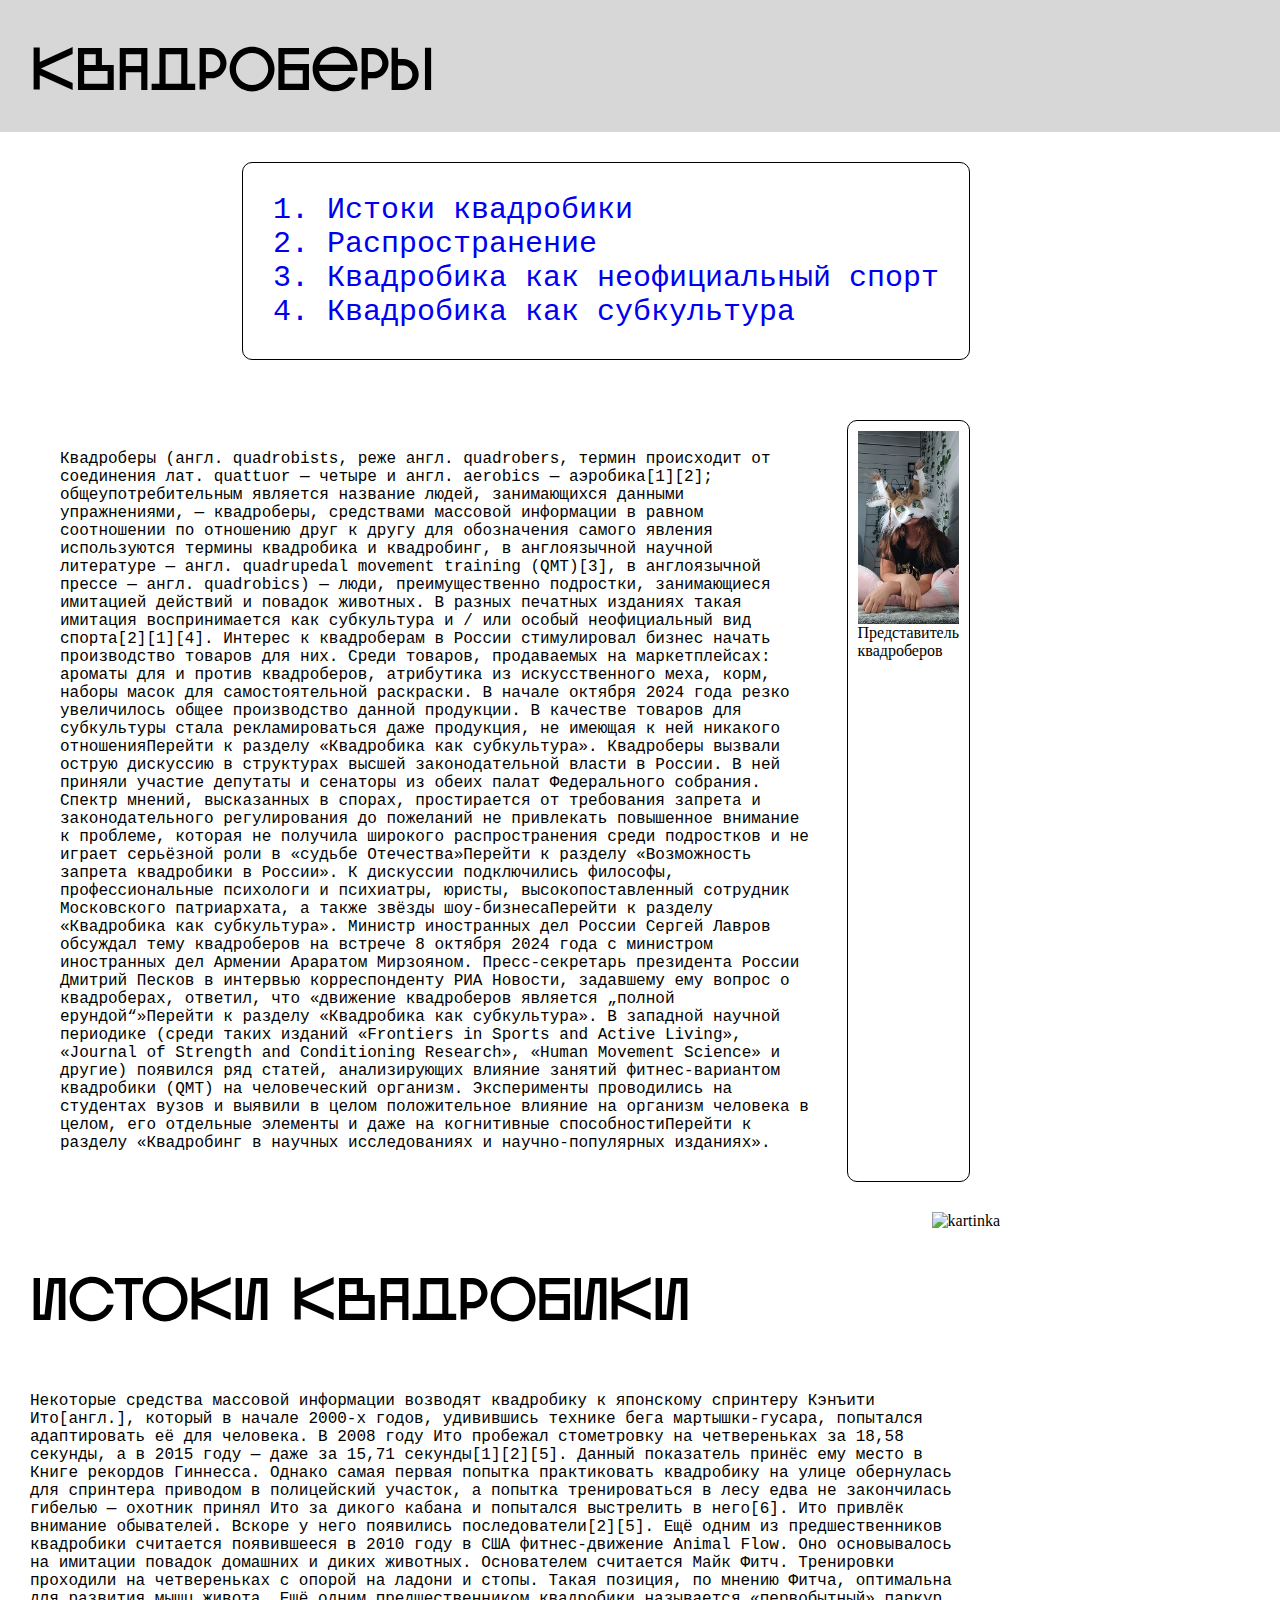
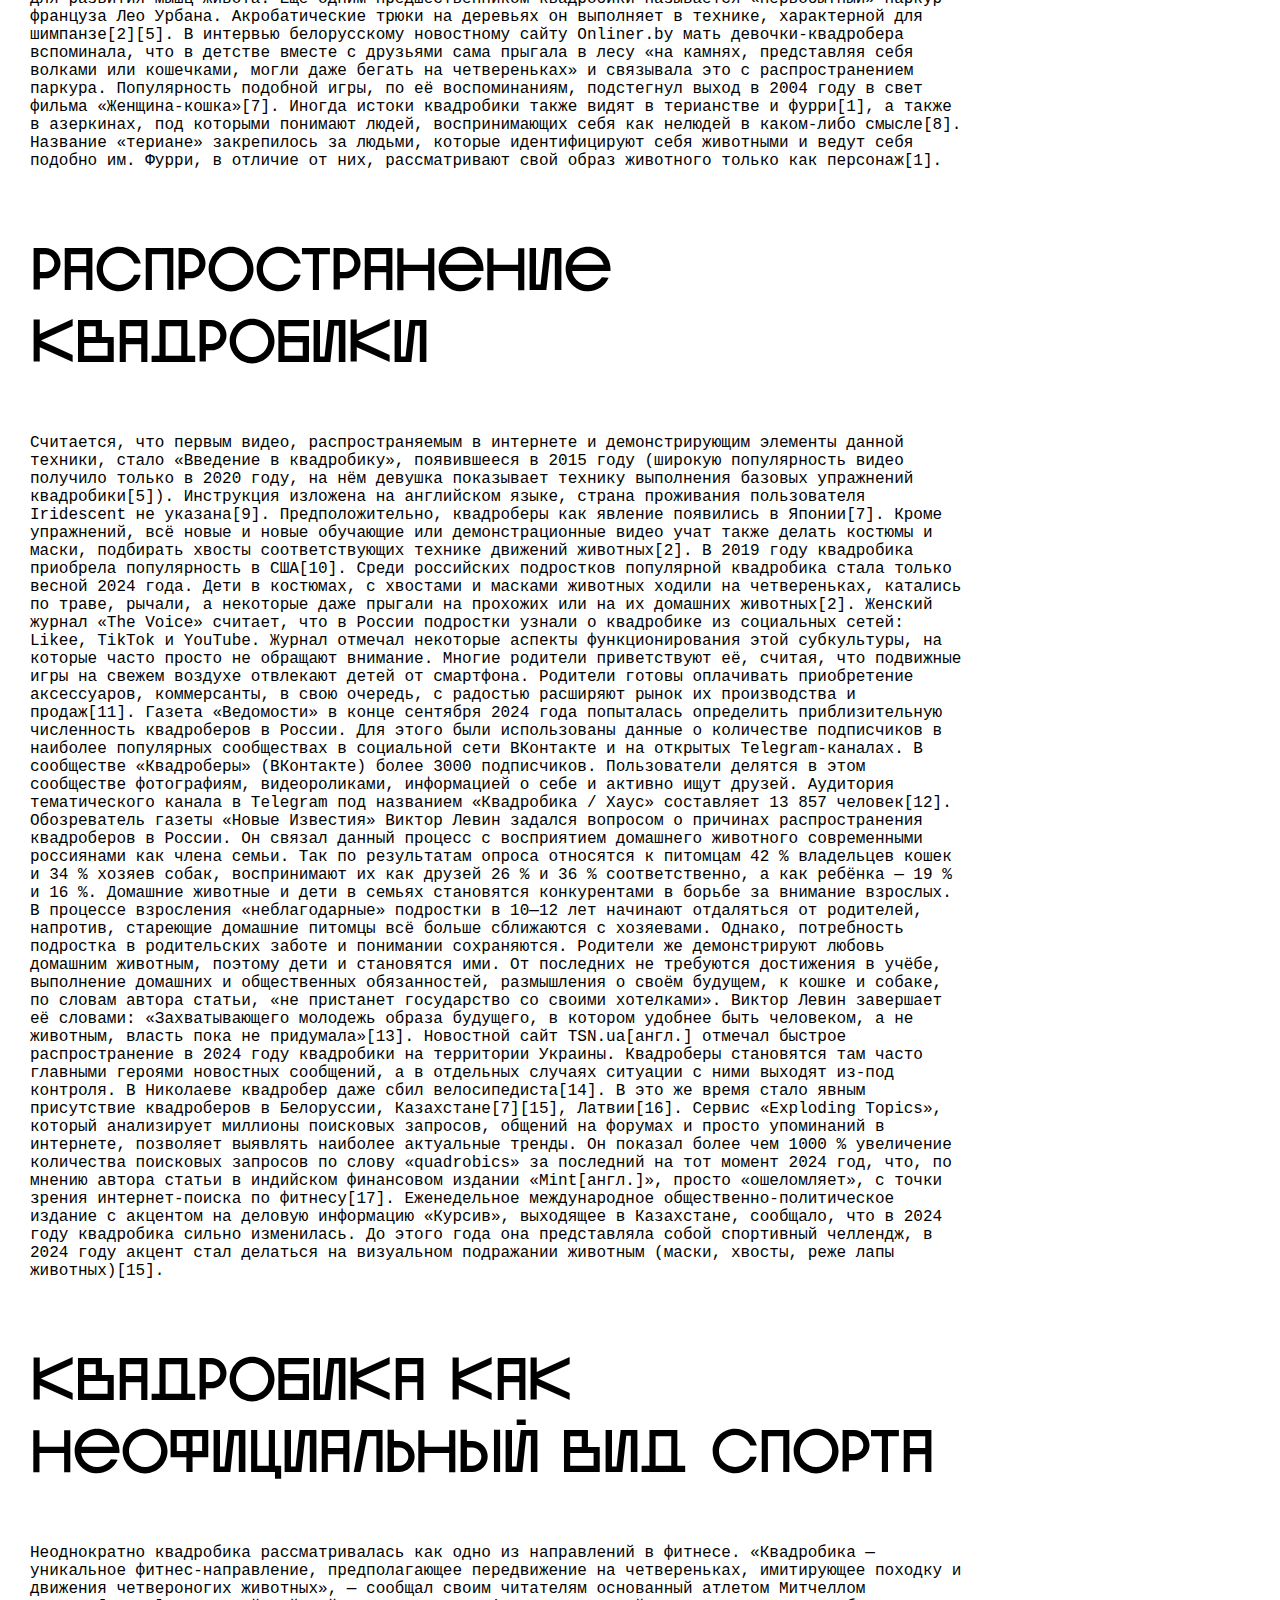
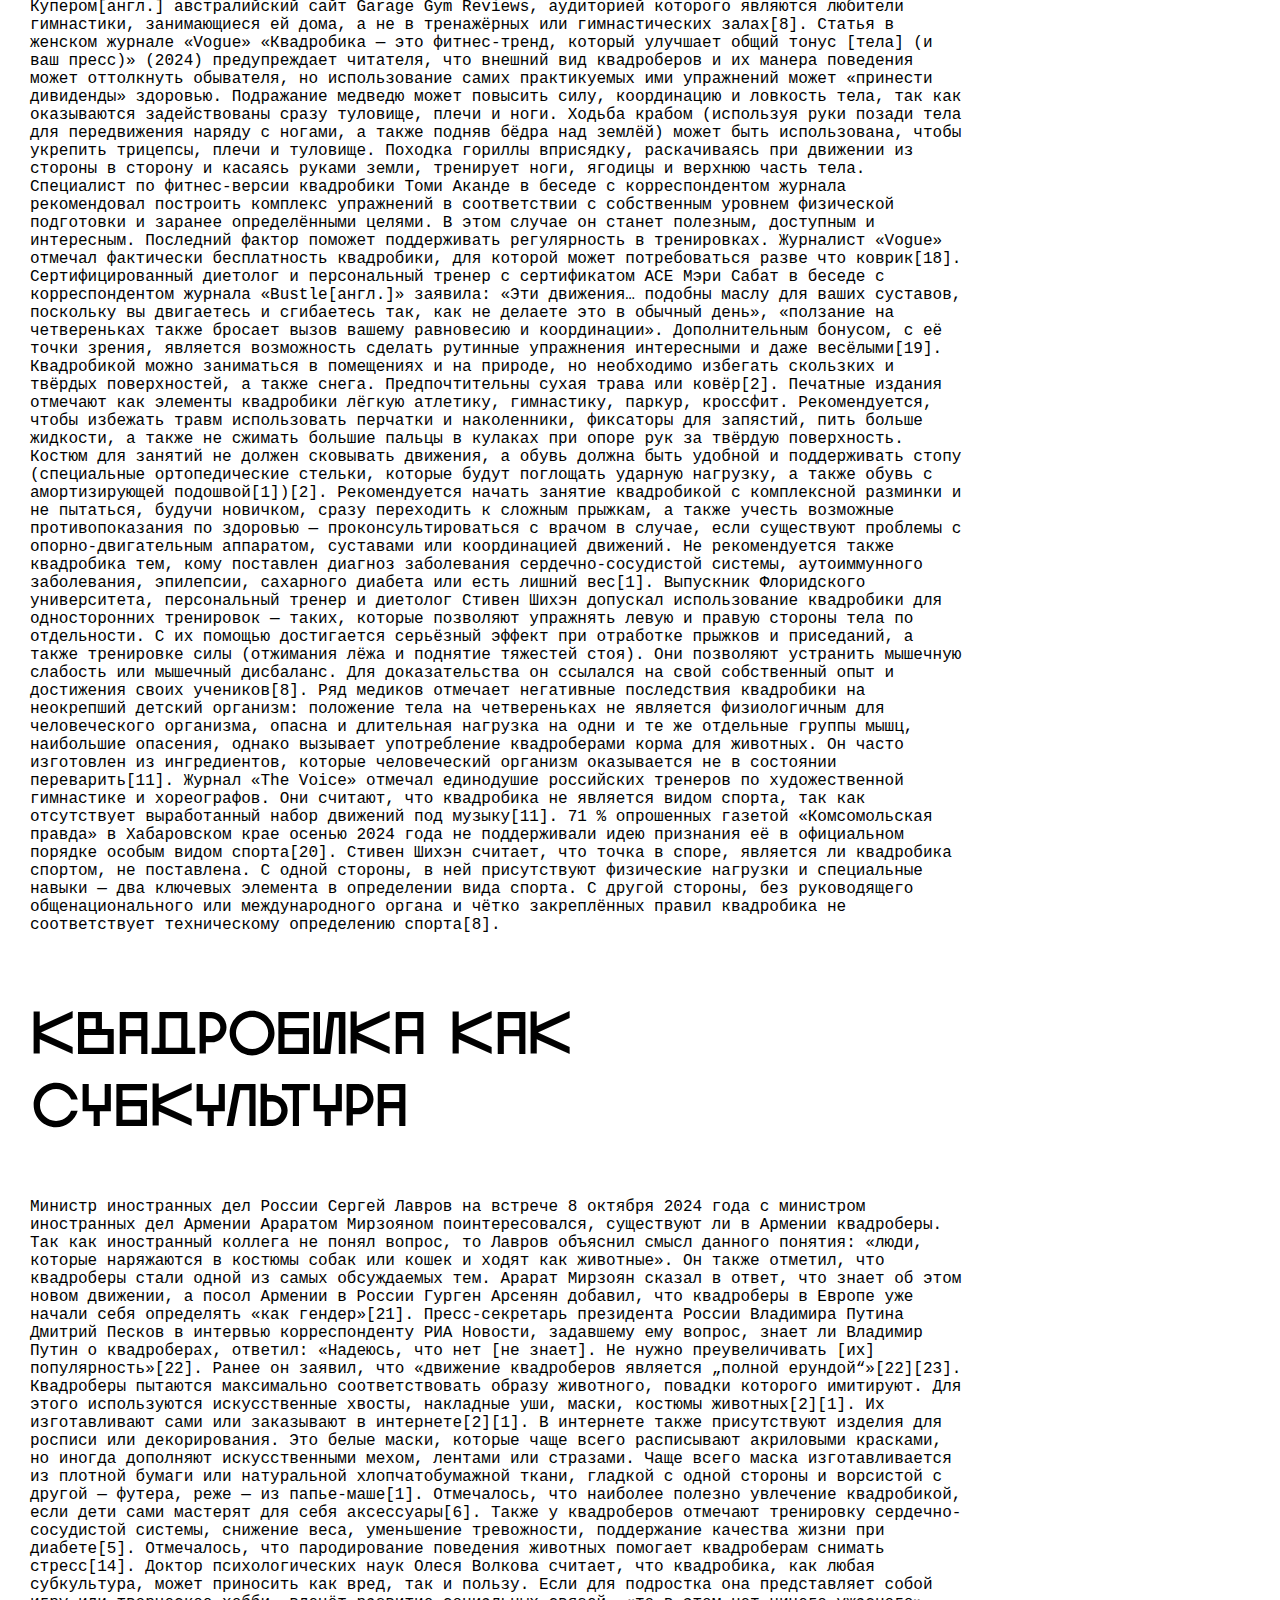
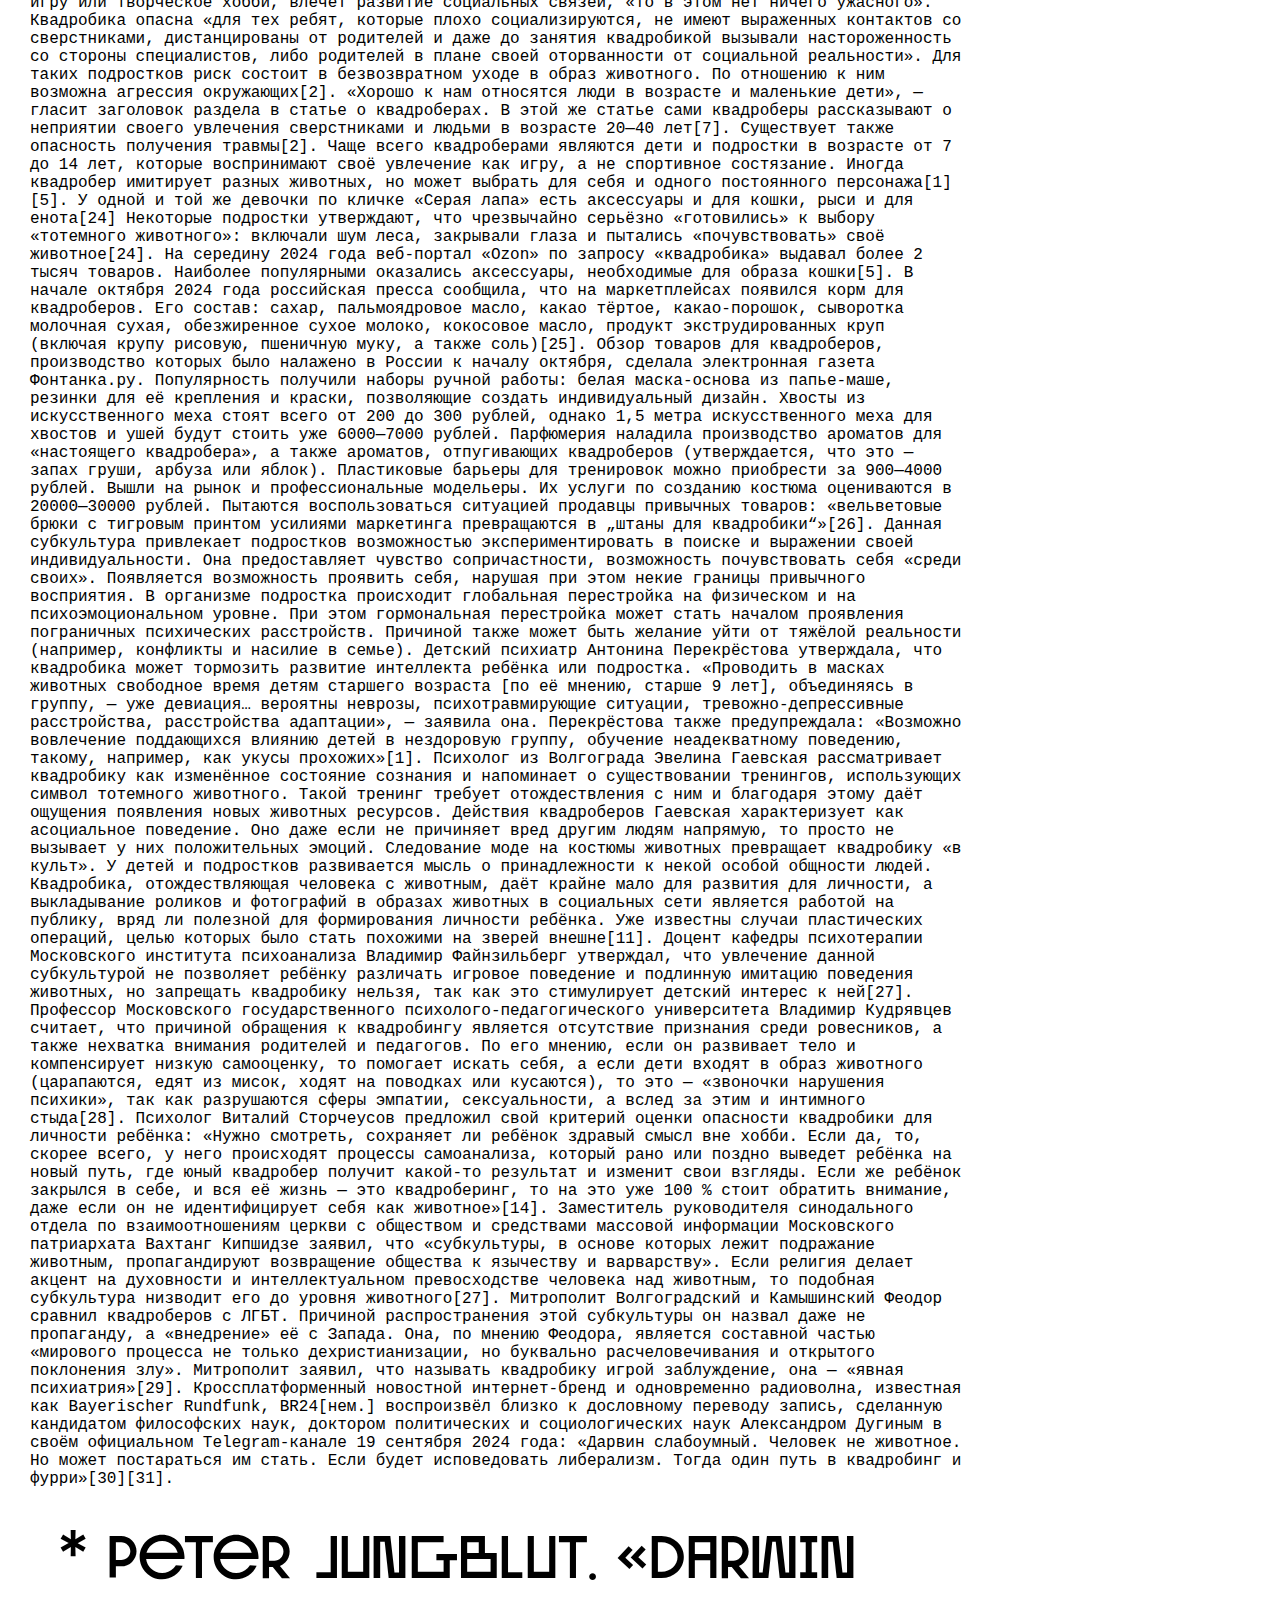
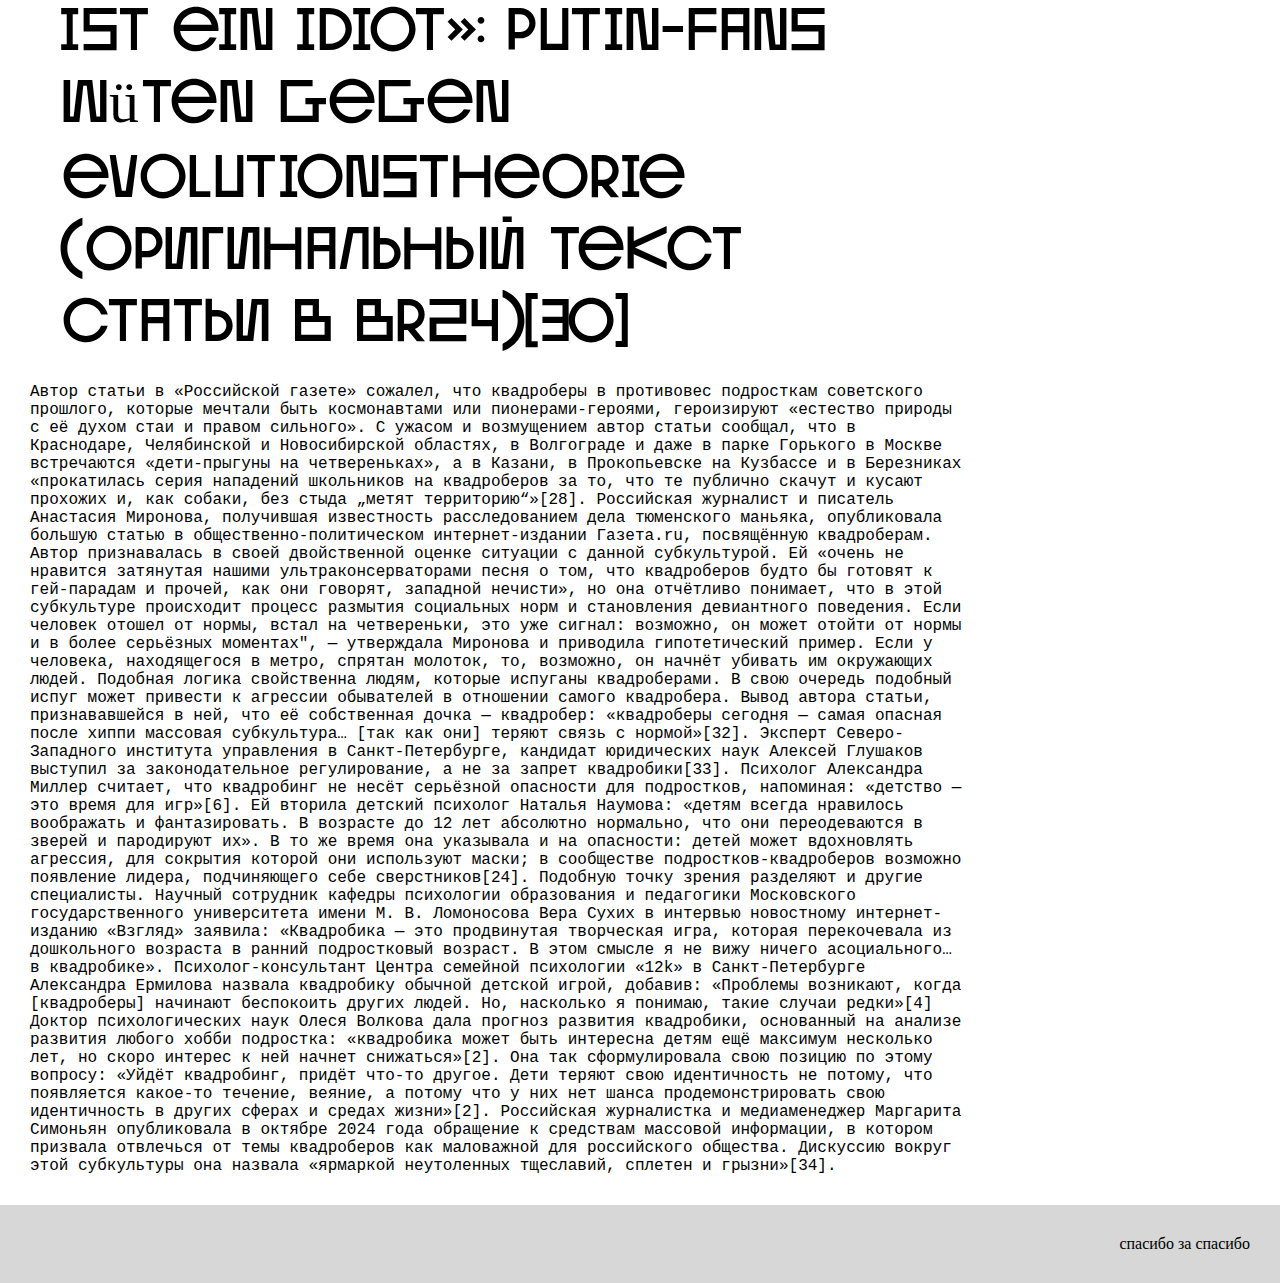
==== commit 136b4894: "добавление картинок. изменение шрифта и многое другое" ====
--- a/project/index.html
+++ b/project/index.html
@@ -7,21 +7,26 @@
     <link rel="stylesheet" href="./css/styles.css">
 </head>
 <body>
+    <header>
+        <div class="header">
     <h1 class="p">Квадроберы</h1>
-    <div>
+</div>
+</header>
+<div class="ppc">
     <sidebar class="conteiner">
+        <div class="border">
         <ul>
-            <li><a href="#1">1 Истоки квадробики</li></a>
-            <li><a href="#2">2 Распространение</li></a>
-            <li><a href="#3">3 Квадробика как неофициальный спорт</li></a>
-            <li><a href="#4">4 Квадробика как субкультура</li></a>
+            <li><a href="#1">1. Истоки квадробики</li></a>
+            <li><a href="#2">2. Распространение</li></a>
+            <li><a href="#3">3. Квадробика как неофициальный спорт</li></a>
+            <li><a href="#4">4. Квадробика как субкультура</li></a>
         </ul>
+</div>
     </sidebar>
 
-</div>
 
     <div class="conteiner">
-    <h3>Квадроберы (англ. quadrobists, реже англ. quadrobers, термин происходит от соединения лат. quattuor — четыре и англ. aerobics — аэробика[1][2]; общеупотребительным является название людей, занимающихся данными упражнениями, — квадроберы, средствами массовой информации в равном соотношении по отношению друг к другу для обозначения самого явления используются термины квадробика и квадробинг, в англоязычной научной литературе — англ. quadrupedal movement training (QMT)[3], в англоязычной прессе — англ. quadrobics) — люди, преимущественно подростки, занимающиеся имитацией действий и повадок животных. В разных печатных изданиях такая имитация воспринимается как субкультура и / или особый неофициальный вид спорта[2][1][4].
+    <h3 class="h3">Квадроберы (англ. quadrobists, реже англ. quadrobers, термин происходит от соединения лат. quattuor — четыре и англ. aerobics — аэробика[1][2]; общеупотребительным является название людей, занимающихся данными упражнениями, — квадроберы, средствами массовой информации в равном соотношении по отношению друг к другу для обозначения самого явления используются термины квадробика и квадробинг, в англоязычной научной литературе — англ. quadrupedal movement training (QMT)[3], в англоязычной прессе — англ. quadrobics) — люди, преимущественно подростки, занимающиеся имитацией действий и повадок животных. В разных печатных изданиях такая имитация воспринимается как субкультура и / или особый неофициальный вид спорта[2][1][4].
 
 Интерес к квадроберам в России стимулировал бизнес начать производство товаров для них. Среди товаров, продаваемых на маркетплейсах: ароматы для и против квадроберов, атрибутика из искусственного меха, корм, наборы масок для самостоятельной раскраски. В начале октября 2024 года резко увеличилось общее производство данной продукции. В качестве товаров для субкультуры стала рекламироваться даже продукция, не имеющая к ней никакого отношенияПерейти к разделу «Квадробика как субкультура».
 
@@ -29,23 +34,26 @@
 
 В западной научной периодике (среди таких изданий «Frontiers in Sports and Active Living», «Journal of Strength and Conditioning Research», «Human Movement Science» и другие) появился ряд статей, анализирующих влияние занятий фитнес-вариантом квадробики (QMT) на человеческий организм. Эксперименты проводились на студентах вузов и выявили в целом положительное влияние на организм человека в целом, его отдельные элементы и даже на когнитивные способностиПерейти к разделу «Квадробинг в научных исследованиях и научно-популярных изданиях».
 </h3>
+<div class="box">
 <img src="./img/grll.webp " alt="" class="img">
+<h3>Представитель квадроберов</h3>
 </div>
+</div>
+<img src="./img/obezyana.jpg" alt="kartinka" class="">
 <div class="container">
-<img src="./img/obezyana.jpg" alt="kartinka">
 
 <nav id="1">
 <h1 class="p">Истоки квадробики</h1></nav>
-<h3>Некоторые средства массовой информации возводят квадробику к японскому спринтеру Кэнъити Ито[англ.], который в начале 2000-х годов, удивившись технике бега мартышки-гусара, попытался адаптировать её для человека. В 2008 году Ито пробежал стометровку на четвереньках за 18,58 секунды, а в 2015 году — даже за 15,71 секунды[1][2][5]. Данный показатель принёс ему место в Книге рекордов Гиннесса. Однако самая первая попытка практиковать квадробику на улице обернулась для спринтера приводом в полицейский участок, а попытка тренироваться в лесу едва не закончилась гибелью — охотник принял Ито за дикого кабана и попытался выстрелить в него[6]. Ито привлёк внимание обывателей. Вскоре у него появились последователи[2][5].
+<h3 class="h3">Некоторые средства массовой информации возводят квадробику к японскому спринтеру Кэнъити Ито[англ.], который в начале 2000-х годов, удивившись технике бега мартышки-гусара, попытался адаптировать её для человека. В 2008 году Ито пробежал стометровку на четвереньках за 18,58 секунды, а в 2015 году — даже за 15,71 секунды[1][2][5]. Данный показатель принёс ему место в Книге рекордов Гиннесса. Однако самая первая попытка практиковать квадробику на улице обернулась для спринтера приводом в полицейский участок, а попытка тренироваться в лесу едва не закончилась гибелью — охотник принял Ито за дикого кабана и попытался выстрелить в него[6]. Ито привлёк внимание обывателей. Вскоре у него появились последователи[2][5].
 
     Ещё одним из предшественников квадробики считается появившееся в 2010 году в США фитнес-движение Animal Flow. Оно основывалось на имитации повадок домашних и диких животных. Основателем считается Майк Фитч. Тренировки проходили на четвереньках с опорой на ладони и стопы. Такая позиция, по мнению Фитча, оптимальна для развития мышц живота. Ещё одним предшественником квадробики называется «первобытный» паркур француза Лео Урбана. Акробатические трюки на деревьях он выполняет в технике, характерной для шимпанзе[2][5]. В интервью белорусскому новостному сайту Onliner.by мать девочки-квадробера вспоминала, что в детстве вместе с друзьями сама прыгала в лесу «на камнях, представляя себя волками или кошечками, могли даже бегать на четвереньках» и связывала это с распространением паркура. Популярность подобной игры, по её воспоминаниям, подстегнул выход в 2004 году в свет фильма «Женщина-кошка»[7].
     
     Иногда истоки квадробики также видят в терианстве и фурри[1], а также в азеркинах, под которыми понимают людей, воспринимающих себя как нелюдей в каком-либо смысле[8]. Название «териане» закрепилось за людьми, которые идентифицируют себя животными и ведут себя подобно им. Фурри, в отличие от них, рассматривают свой образ животного только как персонаж[1].</h3>
 
 <nav id="2">
-    <h1>Распространение квадробики</h1>
+    <h1 class="p">Распространение квадробики</h1>
 </nav>
-    <h3>Считается, что первым видео, распространяемым в интернете и демонстрирующим элементы данной техники, стало «Введение в квадробику», появившееся в 2015 году (широкую популярность видео получило только в 2020 году, на нём девушка показывает технику выполнения базовых упражнений квадробики[5]). Инструкция изложена на английском языке, страна проживания пользователя Iridescent не указана[9]. Предположительно, квадроберы как явление появились в Японии[7]. Кроме упражнений, всё новые и новые обучающие или демонстрационные видео учат также делать костюмы и маски, подбирать хвосты соответствующих технике движений животных[2]. В 2019 году квадробика приобрела популярность в США[10].
+    <h3 class="h3">Считается, что первым видео, распространяемым в интернете и демонстрирующим элементы данной техники, стало «Введение в квадробику», появившееся в 2015 году (широкую популярность видео получило только в 2020 году, на нём девушка показывает технику выполнения базовых упражнений квадробики[5]). Инструкция изложена на английском языке, страна проживания пользователя Iridescent не указана[9]. Предположительно, квадроберы как явление появились в Японии[7]. Кроме упражнений, всё новые и новые обучающие или демонстрационные видео учат также делать костюмы и маски, подбирать хвосты соответствующих технике движений животных[2]. В 2019 году квадробика приобрела популярность в США[10].
 
     Среди российских подростков популярной квадробика стала только весной 2024 года. Дети в костюмах, с хвостами и масками животных ходили на четвереньках, катались по траве, рычали, а некоторые даже прыгали на прохожих или на их домашних животных[2]. Женский журнал «The Voice» считает, что в России подростки узнали о квадробике из социальных сетей: Likee, TikTok и YouTube. Журнал отмечал некоторые аспекты функционирования этой субкультуры, на которые часто просто не обращают внимание. Многие родители приветствуют её, считая, что подвижные игры на свежем воздухе отвлекают детей от смартфона. Родители готовы оплачивать приобретение аксессуаров, коммерсанты, в свою очередь, с радостью расширяют рынок их производства и продаж[11].
     
@@ -62,7 +70,7 @@
 <nav id="3">
     <h1 class="p">Квадробика как неофициальный вид спорта</h1>
 </nav>
-    <h3>Неоднократно квадробика рассматривалась как одно из направлений в фитнесе. «Квадробика — уникальное фитнес-направление, предполагающее передвижение на четвереньках, имитирующее походку и движения четвероногих животных», — сообщал своим читателям основанный атлетом Митчеллом Купером[англ.] австралийский сайт Garage Gym Reviews, аудиторией которого являются любители гимнастики, занимающиеся ей дома, а не в тренажёрных или гимнастических залах[8].
+    <h3 class="h3">Неоднократно квадробика рассматривалась как одно из направлений в фитнесе. «Квадробика — уникальное фитнес-направление, предполагающее передвижение на четвереньках, имитирующее походку и движения четвероногих животных», — сообщал своим читателям основанный атлетом Митчеллом Купером[англ.] австралийский сайт Garage Gym Reviews, аудиторией которого являются любители гимнастики, занимающиеся ей дома, а не в тренажёрных или гимнастических залах[8].
 
         Статья в женском журнале «Vogue» «Квадробика — это фитнес-тренд, который улучшает общий тонус [тела] (и ваш пресс)» (2024) предупреждает читателя, что внешний вид квадроберов и их манера поведения может оттолкнуть обывателя, но использование самих практикуемых ими упражнений может «принести дивиденды» здоровью. Подражание медведю может повысить силу, координацию и ловкость тела, так как оказываются задействованы сразу туловище, плечи и ноги. Ходьба крабом (используя руки позади тела для передвижения наряду с ногами, а также подняв бёдра над землёй) может быть использована, чтобы укрепить трицепсы, плечи и туловище. Походка гориллы вприсядку, раскачиваясь при движении из стороны в сторону и касаясь руками земли, тренирует ноги, ягодицы и верхнюю часть тела. Специалист по фитнес-версии квадробики Томи Аканде в беседе с корреспондентом журнала рекомендовал построить комплекс упражнений в соответствии с собственным уровнем физической подготовки и заранее определёнными целями. В этом случае он станет полезным, доступным и интересным. Последний фактор поможет поддерживать регулярность в тренировках. Журналист «Vogue» отмечал фактически бесплатность квадробики, для которой может потребоваться разве что коврик[18].
     
@@ -81,10 +89,10 @@
         Стивен Шихэн считает, что точка в споре, является ли квадробика спортом, не поставлена. С одной стороны, в ней присутствуют физические нагрузки и специальные навыки — два ключевых элемента в определении вида спорта. С другой стороны, без руководящего общенационального или международного органа и чётко закреплённых правил квадробика не соответствует техническому определению спорта[8].</h3>
 
         <nav id="4">
-    <h1>Квадробика как субкультура
+    <h1 class="p">Квадробика как субкультура
     </h1>
         </nav>
-<h3>Министр иностранных дел России Сергей Лавров на встрече 8 октября 2024 года с министром иностранных дел Армении Араратом Мирзояном поинтересовался, существуют ли в Армении квадроберы. Так как иностранный коллега не понял вопрос, то Лавров объяснил смысл данного понятия: «люди, которые наряжаются в костюмы собак или кошек и ходят как животные». Он также отметил, что квадроберы стали одной из самых обсуждаемых тем. Арарат Мирзоян сказал в ответ, что знает об этом новом движении, а посол Армении в России Гурген Арсенян добавил, что квадроберы в Европе уже начали себя определять «как гендер»[21]. Пресс-секретарь президента России Владимира Путина Дмитрий Песков в интервью корреспонденту РИА Новости, задавшему ему вопрос, знает ли Владимир Путин о квадроберах, ответил: «Надеюсь, что нет [не знает]. Не нужно преувеличивать [их] популярность»[22]. Ранее он заявил, что «движение квадроберов является „полной ерундой“»[22][23].
+<h3 class="h3">Министр иностранных дел России Сергей Лавров на встрече 8 октября 2024 года с министром иностранных дел Армении Араратом Мирзояном поинтересовался, существуют ли в Армении квадроберы. Так как иностранный коллега не понял вопрос, то Лавров объяснил смысл данного понятия: «люди, которые наряжаются в костюмы собак или кошек и ходят как животные». Он также отметил, что квадроберы стали одной из самых обсуждаемых тем. Арарат Мирзоян сказал в ответ, что знает об этом новом движении, а посол Армении в России Гурген Арсенян добавил, что квадроберы в Европе уже начали себя определять «как гендер»[21]. Пресс-секретарь президента России Владимира Путина Дмитрий Песков в интервью корреспонденту РИА Новости, задавшему ему вопрос, знает ли Владимир Путин о квадроберах, ответил: «Надеюсь, что нет [не знает]. Не нужно преувеличивать [их] популярность»[22]. Ранее он заявил, что «движение квадроберов является „полной ерундой“»[22][23].
 
     Квадроберы пытаются максимально соответствовать образу животного, повадки которого имитируют. Для этого используются искусственные хвосты, накладные уши, маски, костюмы животных[2][1]. Их изготавливают сами или заказывают в интернете[2][1]. В интернете также присутствуют изделия для росписи или декорирования. Это белые маски, которые чаще всего расписывают акриловыми красками, но иногда дополняют искусственными мехом, лентами или стразами. Чаще всего маска изготавливается из плотной бумаги или натуральной хлопчатобумажной ткани, гладкой с одной стороны и ворсистой с другой — футера, реже — из папье-маше[1]. Отмечалось, что наиболее полезно увлечение квадробикой, если дети сами мастерят для себя аксессуары[6]. Также у квадроберов отмечают тренировку сердечно-сосудистой системы, снижение веса, уменьшение тревожности, поддержание качества жизни при диабете[5]. Отмечалось, что пародирование поведения животных помогает квадроберам снимать стресс[14].
     
@@ -123,5 +131,12 @@
     Доктор психологических наук Олеся Волкова дала прогноз развития квадробики, основанный на анализе развития любого хобби подростка: «квадробика может быть интересна детям ещё максимум несколько лет, но скоро интерес к ней начнет снижаться»[2]. Она так сформулировала свою позицию по этому вопросу: «Уйдёт квадробинг, придёт что-то другое. Дети теряют свою идентичность не потому, что появляется какое-то течение, веяние, а потому что у них нет шанса продемонстрировать свою идентичность в других сферах и средах жизни»[2].
     
     Российская журналистка и медиаменеджер Маргарита Симоньян опубликовала в октябре 2024 года обращение к средствам массовой информации, в котором призвала отвлечься от темы квадроберов как маловажной для российского общества. Дискуссию вокруг этой субкультуры она назвала «ярмаркой неутоленных тщеславий, сплетен и грызни»[34].</h3>
+</div>
+    <footer>
+<div class="footer">
+    <h3>спасибо за спасибо</h3>
+</div>
+</footer>
+
 </body>
 </html>--- a/project/css/styles.css
+++ b/project/css/styles.css
@@ -1,2 +1,3 @@
 @import "reset.css";
-@import "main.css";+@import "main.css";
+@import "font.css";